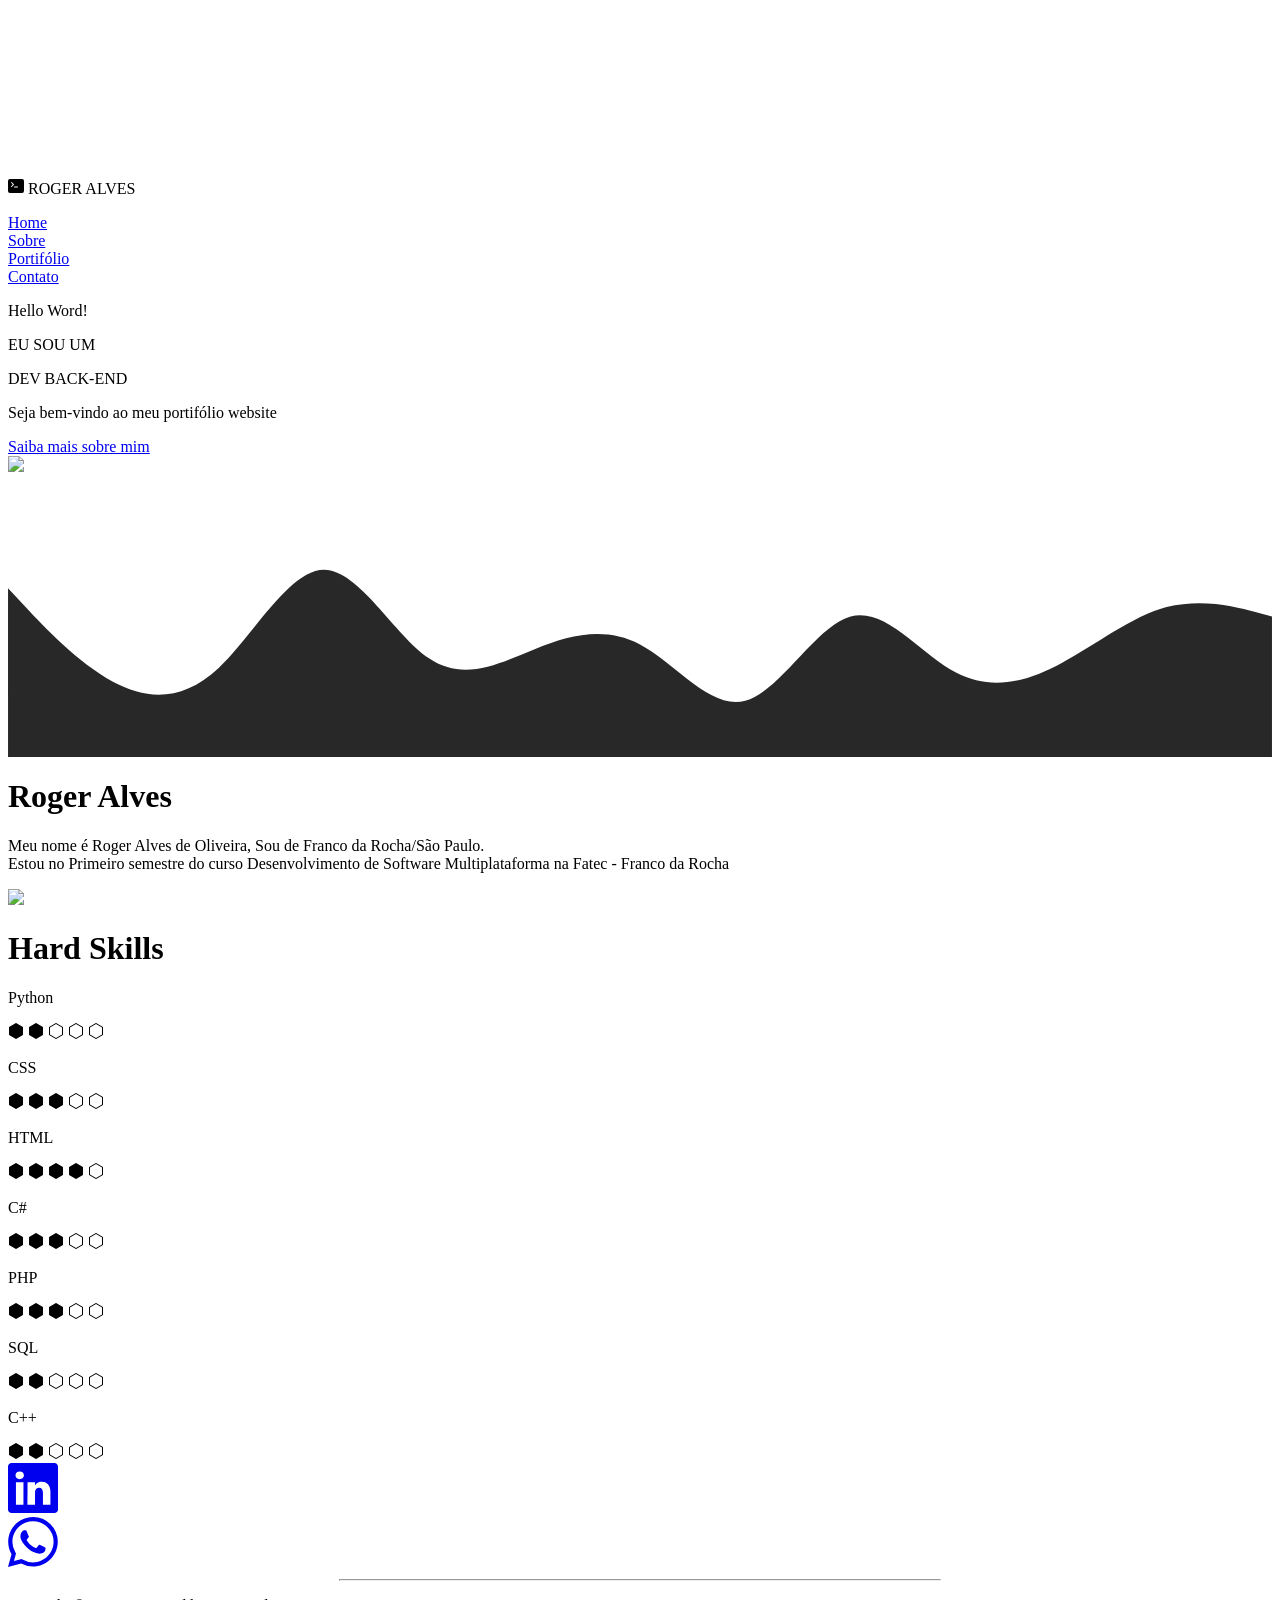
==== index.html @ 9971e690 "Rename Portifólio/landing_page.html to index.html" ====
<!DOCTYPE html>
<html lang="en">
<head>
    <meta charset="UTF-8">
    <meta name="viewport" content="width=device-width, initial-scale=1.0">
    <title>Roger Alves</title>
    <link rel="stylesheet" href="style_landing_page.css">
    <link href="https://fonts.cdnfonts.com/css/serious" rel="stylesheet">
    <style>
        @import url('https://fonts.cdnfonts.com/css/serious');
    </style>

</head>
<body>
    <div class="container-principal">
        <video class="bg-video" autoplay muted loop playsinline>
            <source src="/background/background2.mp4" type="video/mp4">
        </video>
        <div class="cabecalho">
            <div class="logo"> 
                <p>
                    <svg xmlns="http://www.w3.org/2000/svg" width="16" height="16" fill="currentColor" class="bi bi-terminal-fill" viewBox="0 0 16 16">
                        <path d="M0 3a2 2 0 0 1 2-2h12a2 2 0 0 1 2 2v10a2 2 0 0 1-2 2H2a2 2 0 0 1-2-2zm9.5 5.5h-3a.5.5 0 0 0 0 1h3a.5.5 0 0 0 0-1m-6.354-.354a.5.5 0 1 0 .708.708l2-2a.5.5 0 0 0 0-.708l-2-2a.5.5 0 1 0-.708.708L4.793 6.5z"/>
                    </svg>
                    ROGER ALVES
                </p>
            </div>
            <div class="paginas">
                <div class="item-pag">
                    <a href="#sobre">Home</a>
                </div>
                <div class="item-pag">
                    <a href="#sobre">Sobre</a>
                </div>
                <div class="item-pag">
                    <a href="#sobre">Portifólio</a>
                </div>
                <div class="item-pag">
                    <a href="#footer">Contato</a>
                </div>
            </div>
        </div>

        <div class="apresentacao">
            <div class="item-apresentacao">
                <div class="texto-apre-1">
                    <p>Hello Word!</p>
                </div>
                <div class="texto-apre-2">
                    <p>EU SOU UM</p>
                </div>
                <div class="texto-apre-3">
                    <p>DEV BACK-END</p>
                </div>
                <div id="texto-apre-4">
                    <p>Seja bem-vindo ao meu portifólio website</p>
                </div>
                <div class="botao">
                    <a href="#sobre">Saiba mais sobre mim</a>
                </div>  
            </div>
            <div class="roger">
                <img src="/background/pixelart.png">
            </div>
        </div>
    </div>

    <div class="onda" style="line-height:0; margin:0; padding:0;">
        <svg xmlns="http://www.w3.org/2000/svg" viewBox="0 0 1440 320" style="display:block; width:100%; height:auto;">
            <path fill="#292828" fill-opacity="1" d="M0,128L20,149.3C40,171,80,213,120,234.7C160,256,200,256,240,218.7C280,181,320,107,360,106.7C400,107,440,181,480,208C520,235,560,213,600,197.3C640,181,680,171,720,192C760,213,800,267,840,256C880,245,920,171,960,160C1000,149,1040,203,1080,224C1120,245,1160,235,1200,213.3C1240,192,1280,160,1320,149.3C1360,139,1400,149,1420,154.7L1440,160L1440,320L1420,320C1400,320,1360,320,1320,320C1280,320,1240,320,1200,320C1160,320,1120,320,1080,320C1040,320,1000,320,960,320C920,320,880,320,840,320C800,320,760,320,720,320C680,320,640,320,600,320C560,320,520,320,480,320C440,320,400,320,360,320C320,320,280,320,240,320C200,320,160,320,120,320C80,320,40,320,20,320L0,320Z"></path>
        </svg>
    </div>

    </div>
    <div class="container-segundo color-change-2x" id="sobre">

        <div class="quem_somos">
            <div class="item-somos">
                <div class="item-img">
                    <div class="img"></div>
                </div>
                <div class="texto-somos">
                    <h1>Roger Alves</h1>
                    <p>Meu nome é Roger Alves de Oliveira, Sou de Franco da Rocha/São Paulo. <br>
                        Estou no Primeiro semestre do curso Desenvolvimento de Software Multiplataforma na Fatec - Franco da Rocha
                    </p>
                </div>
                <div class="picareta">
                    <img src="/background/netherite-pickaxe-minecraft.gif">
                    <h1 id="hard">Hard Skills</h1>
                </div>
                <div class="hard-skill">
                    <div class="item-skill">
                        <p>Python</p>
                        <div class="hexa">
                            <svg xmlns="http://www.w3.org/2000/svg" width="16" height="16" fill="currentColor" class="bi bi-hexagon-fill" viewBox="0 0 16 16">
                                <path fill-rule="evenodd" d="M8.5.134a1 1 0 0 0-1 0l-6 3.577a1 1 0 0 0-.5.866v6.846a1 1 0 0 0 .5.866l6 3.577a1 1 0 0 0 1 0l6-3.577a1 1 0 0 0 .5-.866V4.577a1 1 0 0 0-.5-.866z"/>
                            </svg>
                            <svg xmlns="http://www.w3.org/2000/svg" width="16" height="16" fill="currentColor" class="bi bi-hexagon-fill" viewBox="0 0 16 16">
                                <path fill-rule="evenodd" d="M8.5.134a1 1 0 0 0-1 0l-6 3.577a1 1 0 0 0-.5.866v6.846a1 1 0 0 0 .5.866l6 3.577a1 1 0 0 0 1 0l6-3.577a1 1 0 0 0 .5-.866V4.577a1 1 0 0 0-.5-.866z"/>
                            </svg>
                            <svg xmlns="http://www.w3.org/2000/svg" width="16" height="16" fill="currentColor" class="bi bi-hexagon" viewBox="0 0 16 16">
                                <path d="M14 4.577v6.846L8 15l-6-3.577V4.577L8 1zM8.5.134a1 1 0 0 0-1 0l-6 3.577a1 1 0 0 0-.5.866v6.846a1 1 0 0 0 .5.866l6 3.577a1 1 0 0 0 1 0l6-3.577a1 1 0 0 0 .5-.866V4.577a1 1 0 0 0-.5-.866z"/>
                            </svg>
                            <svg xmlns="http://www.w3.org/2000/svg" width="16" height="16" fill="currentColor" class="bi bi-hexagon" viewBox="0 0 16 16">
                                <path d="M14 4.577v6.846L8 15l-6-3.577V4.577L8 1zM8.5.134a1 1 0 0 0-1 0l-6 3.577a1 1 0 0 0-.5.866v6.846a1 1 0 0 0 .5.866l6 3.577a1 1 0 0 0 1 0l6-3.577a1 1 0 0 0 .5-.866V4.577a1 1 0 0 0-.5-.866z"/>
                            </svg>
                            <svg xmlns="http://www.w3.org/2000/svg" width="16" height="16" fill="currentColor" class="bi bi-hexagon" viewBox="0 0 16 16">
                                <path d="M14 4.577v6.846L8 15l-6-3.577V4.577L8 1zM8.5.134a1 1 0 0 0-1 0l-6 3.577a1 1 0 0 0-.5.866v6.846a1 1 0 0 0 .5.866l6 3.577a1 1 0 0 0 1 0l6-3.577a1 1 0 0 0 .5-.866V4.577a1 1 0 0 0-.5-.866z"/>
                            </svg>
                        </div>
                    </div>
                    <div class="item-skill">
                        <p>CSS</p>
                        <div class="hexa">
                            <svg xmlns="http://www.w3.org/2000/svg" width="16" height="16" fill="currentColor" class="bi bi-hexagon-fill" viewBox="0 0 16 16">
                                <path fill-rule="evenodd" d="M8.5.134a1 1 0 0 0-1 0l-6 3.577a1 1 0 0 0-.5.866v6.846a1 1 0 0 0 .5.866l6 3.577a1 1 0 0 0 1 0l6-3.577a1 1 0 0 0 .5-.866V4.577a1 1 0 0 0-.5-.866z"/>
                            </svg>
                            <svg xmlns="http://www.w3.org/2000/svg" width="16" height="16" fill="currentColor" class="bi bi-hexagon-fill" viewBox="0 0 16 16">
                                <path fill-rule="evenodd" d="M8.5.134a1 1 0 0 0-1 0l-6 3.577a1 1 0 0 0-.5.866v6.846a1 1 0 0 0 .5.866l6 3.577a1 1 0 0 0 1 0l6-3.577a1 1 0 0 0 .5-.866V4.577a1 1 0 0 0-.5-.866z"/>
                            </svg>
                            <svg xmlns="http://www.w3.org/2000/svg" width="16" height="16" fill="currentColor" class="bi bi-hexagon-fill" viewBox="0 0 16 16">
                                <path fill-rule="evenodd" d="M8.5.134a1 1 0 0 0-1 0l-6 3.577a1 1 0 0 0-.5.866v6.846a1 1 0 0 0 .5.866l6 3.577a1 1 0 0 0 1 0l6-3.577a1 1 0 0 0 .5-.866V4.577a1 1 0 0 0-.5-.866z"/>
                            </svg>
                            <svg xmlns="http://www.w3.org/2000/svg" width="16" height="16" fill="currentColor" class="bi bi-hexagon" viewBox="0 0 16 16">
                                <path d="M14 4.577v6.846L8 15l-6-3.577V4.577L8 1zM8.5.134a1 1 0 0 0-1 0l-6 3.577a1 1 0 0 0-.5.866v6.846a1 1 0 0 0 .5.866l6 3.577a1 1 0 0 0 1 0l6-3.577a1 1 0 0 0 .5-.866V4.577a1 1 0 0 0-.5-.866z"/>
                            </svg>
                            <svg xmlns="http://www.w3.org/2000/svg" width="16" height="16" fill="currentColor" class="bi bi-hexagon" viewBox="0 0 16 16">
                                <path d="M14 4.577v6.846L8 15l-6-3.577V4.577L8 1zM8.5.134a1 1 0 0 0-1 0l-6 3.577a1 1 0 0 0-.5.866v6.846a1 1 0 0 0 .5.866l6 3.577a1 1 0 0 0 1 0l6-3.577a1 1 0 0 0 .5-.866V4.577a1 1 0 0 0-.5-.866z"/>
                            </svg>
                        </div>
                    </div>
                    <div class="item-skill">
                        <p>HTML</p>
                        <div class="hexa">
                            <svg xmlns="http://www.w3.org/2000/svg" width="16" height="16" fill="currentColor" class="bi bi-hexagon-fill" viewBox="0 0 16 16">
                                <path fill-rule="evenodd" d="M8.5.134a1 1 0 0 0-1 0l-6 3.577a1 1 0 0 0-.5.866v6.846a1 1 0 0 0 .5.866l6 3.577a1 1 0 0 0 1 0l6-3.577a1 1 0 0 0 .5-.866V4.577a1 1 0 0 0-.5-.866z"/>
                            </svg>
                            <svg xmlns="http://www.w3.org/2000/svg" width="16" height="16" fill="currentColor" class="bi bi-hexagon-fill" viewBox="0 0 16 16">
                                <path fill-rule="evenodd" d="M8.5.134a1 1 0 0 0-1 0l-6 3.577a1 1 0 0 0-.5.866v6.846a1 1 0 0 0 .5.866l6 3.577a1 1 0 0 0 1 0l6-3.577a1 1 0 0 0 .5-.866V4.577a1 1 0 0 0-.5-.866z"/>
                            </svg>
                            <svg xmlns="http://www.w3.org/2000/svg" width="16" height="16" fill="currentColor" class="bi bi-hexagon-fill" viewBox="0 0 16 16">
                                <path fill-rule="evenodd" d="M8.5.134a1 1 0 0 0-1 0l-6 3.577a1 1 0 0 0-.5.866v6.846a1 1 0 0 0 .5.866l6 3.577a1 1 0 0 0 1 0l6-3.577a1 1 0 0 0 .5-.866V4.577a1 1 0 0 0-.5-.866z"/>
                            </svg>
                            <svg xmlns="http://www.w3.org/2000/svg" width="16" height="16" fill="currentColor" class="bi bi-hexagon-fill" viewBox="0 0 16 16">
                                <path fill-rule="evenodd" d="M8.5.134a1 1 0 0 0-1 0l-6 3.577a1 1 0 0 0-.5.866v6.846a1 1 0 0 0 .5.866l6 3.577a1 1 0 0 0 1 0l6-3.577a1 1 0 0 0 .5-.866V4.577a1 1 0 0 0-.5-.866z"/>
                            </svg>
                            <svg xmlns="http://www.w3.org/2000/svg" width="16" height="16" fill="currentColor" class="bi bi-hexagon" viewBox="0 0 16 16">
                                <path d="M14 4.577v6.846L8 15l-6-3.577V4.577L8 1zM8.5.134a1 1 0 0 0-1 0l-6 3.577a1 1 0 0 0-.5.866v6.846a1 1 0 0 0 .5.866l6 3.577a1 1 0 0 0 1 0l6-3.577a1 1 0 0 0 .5-.866V4.577a1 1 0 0 0-.5-.866z"/>
                            </svg>
                        </div>
                    </div>
                    <div class="item-skill">
                        <p>C#</p>
                        <div class="hexa">
                            <svg xmlns="http://www.w3.org/2000/svg" width="16" height="16" fill="currentColor" class="bi bi-hexagon-fill" viewBox="0 0 16 16">
                                <path fill-rule="evenodd" d="M8.5.134a1 1 0 0 0-1 0l-6 3.577a1 1 0 0 0-.5.866v6.846a1 1 0 0 0 .5.866l6 3.577a1 1 0 0 0 1 0l6-3.577a1 1 0 0 0 .5-.866V4.577a1 1 0 0 0-.5-.866z"/>
                            </svg>
                            <svg xmlns="http://www.w3.org/2000/svg" width="16" height="16" fill="currentColor" class="bi bi-hexagon-fill" viewBox="0 0 16 16">
                                <path fill-rule="evenodd" d="M8.5.134a1 1 0 0 0-1 0l-6 3.577a1 1 0 0 0-.5.866v6.846a1 1 0 0 0 .5.866l6 3.577a1 1 0 0 0 1 0l6-3.577a1 1 0 0 0 .5-.866V4.577a1 1 0 0 0-.5-.866z"/>
                            </svg>
                            <svg xmlns="http://www.w3.org/2000/svg" width="16" height="16" fill="currentColor" class="bi bi-hexagon-fill" viewBox="0 0 16 16">
                                <path fill-rule="evenodd" d="M8.5.134a1 1 0 0 0-1 0l-6 3.577a1 1 0 0 0-.5.866v6.846a1 1 0 0 0 .5.866l6 3.577a1 1 0 0 0 1 0l6-3.577a1 1 0 0 0 .5-.866V4.577a1 1 0 0 0-.5-.866z"/>
                            </svg>
                            <svg xmlns="http://www.w3.org/2000/svg" width="16" height="16" fill="currentColor" class="bi bi-hexagon" viewBox="0 0 16 16">
                                <path d="M14 4.577v6.846L8 15l-6-3.577V4.577L8 1zM8.5.134a1 1 0 0 0-1 0l-6 3.577a1 1 0 0 0-.5.866v6.846a1 1 0 0 0 .5.866l6 3.577a1 1 0 0 0 1 0l6-3.577a1 1 0 0 0 .5-.866V4.577a1 1 0 0 0-.5-.866z"/>
                            </svg>
                            <svg xmlns="http://www.w3.org/2000/svg" width="16" height="16" fill="currentColor" class="bi bi-hexagon" viewBox="0 0 16 16">
                                <path d="M14 4.577v6.846L8 15l-6-3.577V4.577L8 1zM8.5.134a1 1 0 0 0-1 0l-6 3.577a1 1 0 0 0-.5.866v6.846a1 1 0 0 0 .5.866l6 3.577a1 1 0 0 0 1 0l6-3.577a1 1 0 0 0 .5-.866V4.577a1 1 0 0 0-.5-.866z"/>
                            </svg>
                        </div>
                    </div>
                </div>
                <div class="hard-skill-2">
                    <div class="item-skill">
                        <p>PHP</p>
                        <div class="hexa">
                            <svg xmlns="http://www.w3.org/2000/svg" width="16" height="16" fill="currentColor" class="bi bi-hexagon-fill" viewBox="0 0 16 16">
                                <path fill-rule="evenodd" d="M8.5.134a1 1 0 0 0-1 0l-6 3.577a1 1 0 0 0-.5.866v6.846a1 1 0 0 0 .5.866l6 3.577a1 1 0 0 0 1 0l6-3.577a1 1 0 0 0 .5-.866V4.577a1 1 0 0 0-.5-.866z"/>
                            </svg>
                            <svg xmlns="http://www.w3.org/2000/svg" width="16" height="16" fill="currentColor" class="bi bi-hexagon-fill" viewBox="0 0 16 16">
                                <path fill-rule="evenodd" d="M8.5.134a1 1 0 0 0-1 0l-6 3.577a1 1 0 0 0-.5.866v6.846a1 1 0 0 0 .5.866l6 3.577a1 1 0 0 0 1 0l6-3.577a1 1 0 0 0 .5-.866V4.577a1 1 0 0 0-.5-.866z"/>
                            </svg>
                            <svg xmlns="http://www.w3.org/2000/svg" width="16" height="16" fill="currentColor" class="bi bi-hexagon-fill" viewBox="0 0 16 16">
                                <path fill-rule="evenodd" d="M8.5.134a1 1 0 0 0-1 0l-6 3.577a1 1 0 0 0-.5.866v6.846a1 1 0 0 0 .5.866l6 3.577a1 1 0 0 0 1 0l6-3.577a1 1 0 0 0 .5-.866V4.577a1 1 0 0 0-.5-.866z"/>
                            </svg>
                            <svg xmlns="http://www.w3.org/2000/svg" width="16" height="16" fill="currentColor" class="bi bi-hexagon" viewBox="0 0 16 16">
                                <path d="M14 4.577v6.846L8 15l-6-3.577V4.577L8 1zM8.5.134a1 1 0 0 0-1 0l-6 3.577a1 1 0 0 0-.5.866v6.846a1 1 0 0 0 .5.866l6 3.577a1 1 0 0 0 1 0l6-3.577a1 1 0 0 0 .5-.866V4.577a1 1 0 0 0-.5-.866z"/>
                            </svg>
                            <svg xmlns="http://www.w3.org/2000/svg" width="16" height="16" fill="currentColor" class="bi bi-hexagon" viewBox="0 0 16 16">
                                <path d="M14 4.577v6.846L8 15l-6-3.577V4.577L8 1zM8.5.134a1 1 0 0 0-1 0l-6 3.577a1 1 0 0 0-.5.866v6.846a1 1 0 0 0 .5.866l6 3.577a1 1 0 0 0 1 0l6-3.577a1 1 0 0 0 .5-.866V4.577a1 1 0 0 0-.5-.866z"/>
                            </svg>
                        </div>
                    </div>
                    <div class="item-skill">
                        <p>SQL</p>
                        <div class="hexa">
                            <svg xmlns="http://www.w3.org/2000/svg" width="16" height="16" fill="currentColor" class="bi bi-hexagon-fill" viewBox="0 0 16 16">
                                <path fill-rule="evenodd" d="M8.5.134a1 1 0 0 0-1 0l-6 3.577a1 1 0 0 0-.5.866v6.846a1 1 0 0 0 .5.866l6 3.577a1 1 0 0 0 1 0l6-3.577a1 1 0 0 0 .5-.866V4.577a1 1 0 0 0-.5-.866z"/>
                            </svg>
                            <svg xmlns="http://www.w3.org/2000/svg" width="16" height="16" fill="currentColor" class="bi bi-hexagon-fill" viewBox="0 0 16 16">
                                <path fill-rule="evenodd" d="M8.5.134a1 1 0 0 0-1 0l-6 3.577a1 1 0 0 0-.5.866v6.846a1 1 0 0 0 .5.866l6 3.577a1 1 0 0 0 1 0l6-3.577a1 1 0 0 0 .5-.866V4.577a1 1 0 0 0-.5-.866z"/>
                            </svg>
                            <svg xmlns="http://www.w3.org/2000/svg" width="16" height="16" fill="currentColor" class="bi bi-hexagon" viewBox="0 0 16 16">
                                <path d="M14 4.577v6.846L8 15l-6-3.577V4.577L8 1zM8.5.134a1 1 0 0 0-1 0l-6 3.577a1 1 0 0 0-.5.866v6.846a1 1 0 0 0 .5.866l6 3.577a1 1 0 0 0 1 0l6-3.577a1 1 0 0 0 .5-.866V4.577a1 1 0 0 0-.5-.866z"/>
                            </svg>
                            <svg xmlns="http://www.w3.org/2000/svg" width="16" height="16" fill="currentColor" class="bi bi-hexagon" viewBox="0 0 16 16">
                                <path d="M14 4.577v6.846L8 15l-6-3.577V4.577L8 1zM8.5.134a1 1 0 0 0-1 0l-6 3.577a1 1 0 0 0-.5.866v6.846a1 1 0 0 0 .5.866l6 3.577a1 1 0 0 0 1 0l6-3.577a1 1 0 0 0 .5-.866V4.577a1 1 0 0 0-.5-.866z"/>
                            </svg>
                            <svg xmlns="http://www.w3.org/2000/svg" width="16" height="16" fill="currentColor" class="bi bi-hexagon" viewBox="0 0 16 16">
                                <path d="M14 4.577v6.846L8 15l-6-3.577V4.577L8 1zM8.5.134a1 1 0 0 0-1 0l-6 3.577a1 1 0 0 0-.5.866v6.846a1 1 0 0 0 .5.866l6 3.577a1 1 0 0 0 1 0l6-3.577a1 1 0 0 0 .5-.866V4.577a1 1 0 0 0-.5-.866z"/>
                            </svg>
                        </div>
                    </div>
                    
                     <div class="item-skill">
                        <p>C++</p>
                        <div class="hexa">
                            <svg xmlns="http://www.w3.org/2000/svg" width="16" height="16" fill="currentColor" class="bi bi-hexagon-fill" viewBox="0 0 16 16">
                                <path fill-rule="evenodd" d="M8.5.134a1 1 0 0 0-1 0l-6 3.577a1 1 0 0 0-.5.866v6.846a1 1 0 0 0 .5.866l6 3.577a1 1 0 0 0 1 0l6-3.577a1 1 0 0 0 .5-.866V4.577a1 1 0 0 0-.5-.866z"/>
                            </svg>
                            <svg xmlns="http://www.w3.org/2000/svg" width="16" height="16" fill="currentColor" class="bi bi-hexagon-fill" viewBox="0 0 16 16">
                                <path fill-rule="evenodd" d="M8.5.134a1 1 0 0 0-1 0l-6 3.577a1 1 0 0 0-.5.866v6.846a1 1 0 0 0 .5.866l6 3.577a1 1 0 0 0 1 0l6-3.577a1 1 0 0 0 .5-.866V4.577a1 1 0 0 0-.5-.866z"/>
                            </svg>
                            <svg xmlns="http://www.w3.org/2000/svg" width="16" height="16" fill="currentColor" class="bi bi-hexagon" viewBox="0 0 16 16">
                                <path d="M14 4.577v6.846L8 15l-6-3.577V4.577L8 1zM8.5.134a1 1 0 0 0-1 0l-6 3.577a1 1 0 0 0-.5.866v6.846a1 1 0 0 0 .5.866l6 3.577a1 1 0 0 0 1 0l6-3.577a1 1 0 0 0 .5-.866V4.577a1 1 0 0 0-.5-.866z"/>
                            </svg>
                            <svg xmlns="http://www.w3.org/2000/svg" width="16" height="16" fill="currentColor" class="bi bi-hexagon" viewBox="0 0 16 16">
                                <path d="M14 4.577v6.846L8 15l-6-3.577V4.577L8 1zM8.5.134a1 1 0 0 0-1 0l-6 3.577a1 1 0 0 0-.5.866v6.846a1 1 0 0 0 .5.866l6 3.577a1 1 0 0 0 1 0l6-3.577a1 1 0 0 0 .5-.866V4.577a1 1 0 0 0-.5-.866z"/>
                            </svg>
                            <svg xmlns="http://www.w3.org/2000/svg" width="16" height="16" fill="currentColor" class="bi bi-hexagon" viewBox="0 0 16 16">
                                <path d="M14 4.577v6.846L8 15l-6-3.577V4.577L8 1zM8.5.134a1 1 0 0 0-1 0l-6 3.577a1 1 0 0 0-.5.866v6.846a1 1 0 0 0 .5.866l6 3.577a1 1 0 0 0 1 0l6-3.577a1 1 0 0 0 .5-.866V4.577a1 1 0 0 0-.5-.866z"/>
                            </svg>
                        </div>
                    </div>

                </div>
            </div>
        </div>
    </div>
    <footer id="footer">
        <div class="footer-item-1">
            <a href="#">
                <div>
                    <svg xmlns="http://www.w3.org/2000/svg" width="50" height="50" fill="currentColor" class="bi bi-linkedin" viewBox="0 0 16 16">
                        <path d="M0 1.146C0 .513.526 0 1.175 0h13.65C15.474 0 16 .513 16 1.146v13.708c0 .633-.526 1.146-1.175 1.146H1.175C.526 16 0 15.487 0 14.854zm4.943 12.248V6.169H2.542v7.225zm-1.2-8.212c.837 0 1.358-.554 1.358-1.248-.015-.709-.52-1.248-1.342-1.248S2.4 3.226 2.4 3.934c0 .694.521 1.248 1.327 1.248zm4.908 8.212V9.359c0-.216.016-.432.08-.586.173-.431.568-.878 1.232-.878.869 0 1.216.662 1.216 1.634v3.865h2.401V9.25c0-2.22-1.184-3.252-2.764-3.252-1.274 0-1.845.7-2.165 1.193v.025h-.016l.016-.025V6.169h-2.4c.03.678 0 7.225 0 7.225z"/>
                    </svg>
                </div>
            </a>
            <a href="#">
                <div>
                    <svg xmlns="http://www.w3.org/2000/svg" width="50" height="50" fill="currentColor" class="bi bi-whatsapp" viewBox="0 0 16 16">
                        <path d="M13.601 2.326A7.85 7.85 0 0 0 7.994 0C3.627 0 .068 3.558.064 7.926c0 1.399.366 2.76 1.057 3.965L0 16l4.204-1.102a7.9 7.9 0 0 0 3.79.965h.004c4.368 0 7.926-3.558 7.93-7.93A7.9 7.9 0 0 0 13.6 2.326zM7.994 14.521a6.6 6.6 0 0 1-3.356-.92l-.24-.144-2.494.654.666-2.433-.156-.251a6.56 6.56 0 0 1-1.007-3.505c0-3.626 2.957-6.584 6.591-6.584a6.56 6.56 0 0 1 4.66 1.931 6.56 6.56 0 0 1 1.928 4.66c-.004 3.639-2.961 6.592-6.592 6.592m3.615-4.934c-.197-.099-1.17-.578-1.353-.646-.182-.065-.315-.099-.445.099-.133.197-.513.646-.627.775-.114.133-.232.148-.43.05-.197-.1-.836-.308-1.592-.985-.59-.525-.985-1.175-1.103-1.372-.114-.198-.011-.304.088-.403.087-.088.197-.232.296-.346.1-.114.133-.198.198-.33.065-.134.034-.248-.015-.347-.05-.099-.445-1.076-.612-1.47-.16-.389-.323-.335-.445-.34-.114-.007-.247-.007-.38-.007a.73.73 0 0 0-.529.247c-.182.198-.691.677-.691 1.654s.71 1.916.81 2.049c.098.133 1.394 2.132 3.383 2.992.47.205.84.326 1.129.418.475.152.904.129 1.246.08.38-.058 1.171-.48 1.338-.943.164-.464.164-.86.114-.943-.049-.084-.182-.133-.38-.232"/>
                    </svg>
                </div>
            </a>
        </div>
        <hr width="600px">
        <div class="footer-item-2">
            <p>copyright ©2026; Designed by Roger Alves</p>
        </div>
    </footer>

</body>
</html>
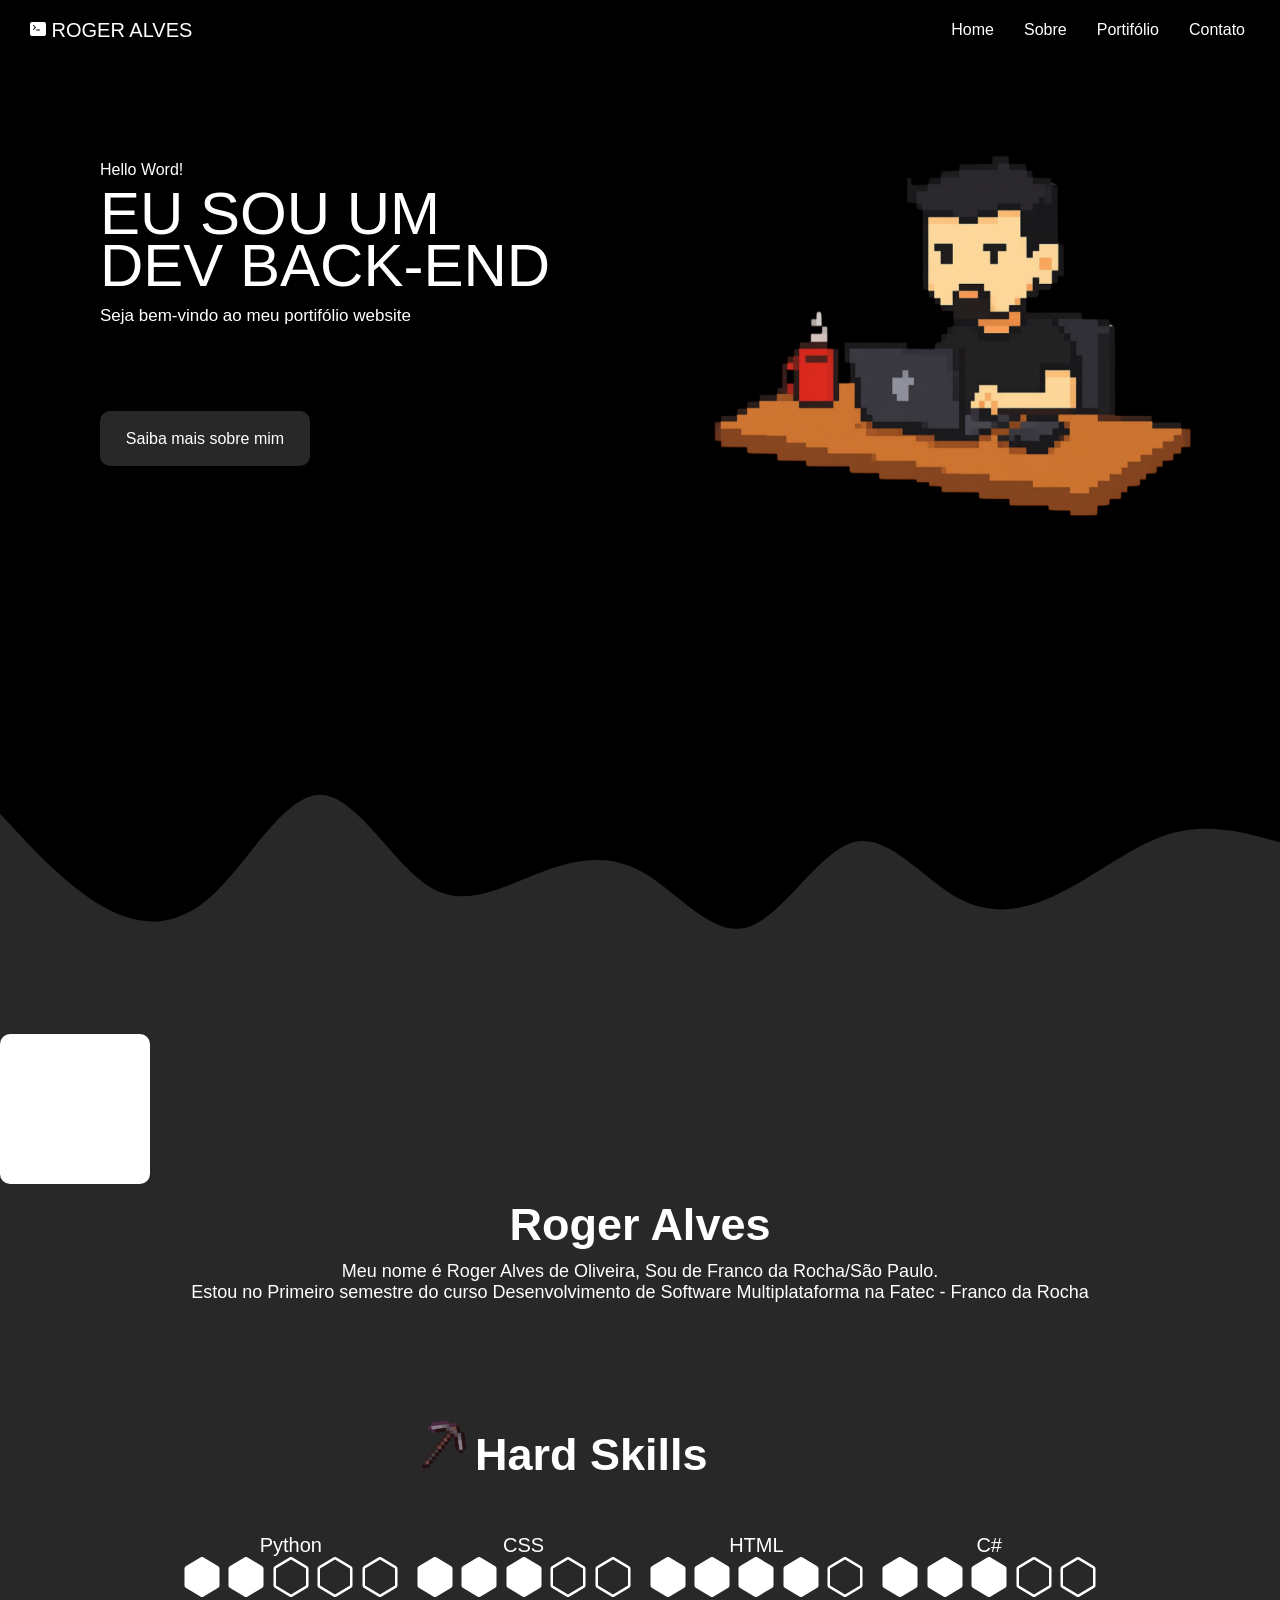
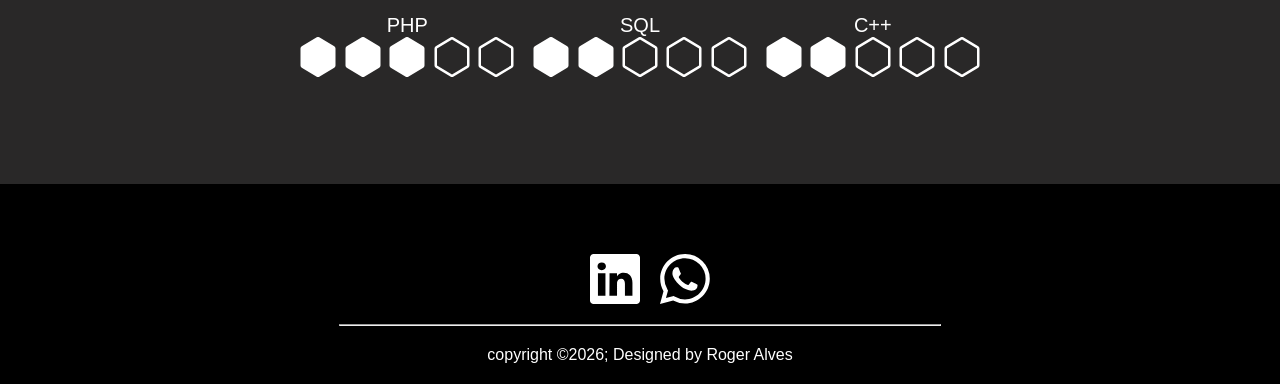
==== commit 499c8d22: "Add files via upload" ====
--- a/index.html
+++ b/index.html
@@ -14,7 +14,7 @@
 <body>
     <div class="container-principal">
         <video class="bg-video" autoplay muted loop playsinline>
-            <source src="/background/background2.mp4" type="video/mp4">
+            <source src="background2.mp4" type="video/mp4">
         </video>
         <div class="cabecalho">
             <div class="logo"> 
@@ -60,7 +60,7 @@
                 </div>  
             </div>
             <div class="roger">
-                <img src="/background/pixelart.png">
+                <img src="pixelart.png">
             </div>
         </div>
     </div>
@@ -86,7 +86,7 @@
                     </p>
                 </div>
                 <div class="picareta">
-                    <img src="/background/netherite-pickaxe-minecraft.gif">
+                    <img src="netherite-pickaxe-minecraft.gif">
                     <h1 id="hard">Hard Skills</h1>
                 </div>
                 <div class="hard-skill">
@@ -262,4 +262,4 @@
     </footer>
 
 </body>
-</html>
+</html>
--- a/style_landing_page.css
+++ b/style_landing_page.css
@@ -0,0 +1,609 @@
+*{
+    margin: 0px;
+    padding: 0px;
+}
+
+html {
+  scroll-behavior: smooth;
+}
+
+body{
+    font-family: Verdana, Geneva, Tahoma, sans-serif;
+    background-color: black;
+
+}
+/* Primeiro Container */
+.container-principal{
+    display: flex;
+    flex-direction: column;
+    width: 100%;
+    height: 700px;
+    background-image: url(/images/background_landing_page.gif);
+    background-repeat: no-repeat;
+    background-size: cover;
+    background-position: center;
+    background-attachment: fixed;
+    color: white;
+}
+
+.bg-video {
+  position: fixed;
+  top: 0;
+  left: 0;
+  width: 100%;
+  height: 100%;
+  object-fit: cover; /* faz o vídeo preencher a tela */
+  z-index: -1;
+  filter: blur(5px);
+}
+
+
+/* ////////////////////////////////////////////////////////////////////////////////////*/
+
+/* Header Horizontal */
+.cabecalho{
+    display: flex;
+    flex-direction: row;
+    padding: 10px 0px;
+    justify-content: space-between;
+    width: 100%;
+    height: 40px;
+    align-items: center;
+}
+
+.paginas{
+    display: flex;
+    flex-direction: row;
+    gap: 10px;
+    margin-right: 25px;
+}
+
+.item-pag{
+    display: block;
+    padding: 10px 10px;
+    align-items: center;
+    justify-content: center;
+}
+
+.item-pag a{
+    color: white; 
+    text-decoration: none;
+}
+
+.item-pag:hover{
+    border-bottom: 1px solid white;
+}
+
+
+.logo{
+    display: block;
+    padding: 10px 10px;
+    align-items: center;
+    justify-content: center;
+    margin-left: 20px;
+}
+
+.logo p{
+    font-family: 'serious1', sans-serif;
+    font-size: 20px;
+}
+
+.logo:hover{
+    border-bottom: 1px solid white;
+}
+
+/* ///////////////////////// */
+
+/* Main  */
+.apresentacao{
+    display: flex;
+    flex-direction: row;
+    width: 100%;
+    margin-top: 23px;
+    height: 500px;
+    justify-content: space-between;
+
+}
+
+.apresentacao a {
+    text-decoration: none;
+    color: white;
+}
+
+.item-apresentacao{
+    display: flex;
+    flex-direction: column;
+    width: 720px;
+    margin: 10px 10px;
+    margin-top: 78px;
+    margin-left: 100px;
+    height: 320px;
+}
+
+.texto-apre-1 p{
+    font-family: 'serious1', sans-serif;
+}
+
+.texto-apre-2, .texto-apre-3{
+    width: 525px;
+    height: 50px;
+}
+
+.texto-apre-2, .texto-apre-3 p{
+    margin-left: 0px;
+    font-family: 'serious1', sans-serif;
+    font-size: 60px;
+}
+
+.texto-apre-3{
+    margin-top: 2px;
+    margin-bottom: 13px;
+}
+
+#texto-apre-4 p{
+    width: 500px;
+    font-size: 17px;
+    margin-top: 12px;
+    
+}
+
+
+.botao{
+    display: flex;
+    align-items: center;
+    justify-content: center;
+    width: 210px;
+    height: 55px;
+    background-color: #292828;
+    border-radius: 10px;
+    font-size: 16px;
+    margin-top: 85px;
+}
+
+.botao:hover{
+    background-color: rgb(101, 101, 101);
+
+}
+
+
+.categorias{
+  margin-top: 225px; 
+  padding: 20px;
+  display: grid;
+    
+}
+
+.roger img{
+    margin-top: 50px;
+    width: 600px;
+    height: 400px;
+    margin-right: 20px;
+    
+}
+
+
+/* /////////////////////////////////////// */
+
+
+/* Segundo container */
+
+.container-segundo{
+    background-color: #292828;
+    width: 100%;
+    height: 800px;
+    display: grid;
+    color: white;  
+    font-family: Verdana, Geneva, Tahoma, sans-serif;
+    display: flex;
+    flex-direction: column;
+}
+
+.picareta{
+    margin-top: 120px;
+    display: flex;
+    flex-direction: row;
+    height: 70px;
+    width: 100%;
+    gap: 7px;
+}
+
+.picareta img{
+    width: 50px;
+    height: 50px;
+    margin-left: 418px;
+}
+
+#hard{
+    margin-top: 10px;
+    font-size: 45px;
+    font-family: 'serious1', sans-serif;
+    margin-right: 10px;
+}
+
+
+.quem_somos{
+    height: 300px;
+    width: 100%;
+    display: flex;
+    flex-direction: column;
+    
+}
+
+.img{
+    background-color: white;
+    border-radius: 10px;
+    height: 150px;
+    width: 150px;
+}
+
+.item-img{
+    margin-top: 50px;
+    width: 100%;
+    height: 150px;
+    justify-items: center;
+    margin-bottom: 15px;
+}
+
+.texto-somos{
+    display: flex;
+    flex-direction: column;
+    width: 100%;
+    height: 100px;
+    align-items: center;
+    gap: 10px;
+    text-align: center;
+
+
+}
+
+.texto-somos h1{
+    font-size: 45px;
+    font-family: 'serious1', sans-serif;
+}
+
+.texto-somos p{
+    font-size: 18px;
+}
+
+.hard-skill{
+    width: 100%;
+    height: 70px;
+    display: flex;
+    flex-direction: row;
+    gap: 15px;
+    justify-content: center;
+    margin-top: 45px;
+}
+
+.item-skill{
+    text-align: center;
+}
+
+.item-skill svg{
+    height: 40px;
+    width: 40px;
+}
+
+.item-skill p{
+    font-size: 20px;
+}
+
+.hard-skill-2{
+    width: 100%;
+    height: 80px;
+    display: flex;
+    flex-direction: row;
+    gap: 15px;
+    justify-content: center;
+    margin-top: 10px;
+}
+
+
+
+
+/* ////////////////////////////////////// */
+
+
+/* Footer */
+
+footer{
+    width: 100%;
+    height: 200px;
+    background-color: black;
+    display: flex;
+    flex-direction: column;
+    justify-content: center;
+    gap: 20px;
+    align-items: center;
+    color: white;
+}
+
+.footer-item-1{
+    margin-top: 100px;
+    width: 100px;
+    height: 50px;
+    display: flex;
+    flex-direction: row;
+    gap: 20px;
+
+}
+
+.footer-item-1 a{
+    text-decoration: none;
+    color: white;
+}
+
+.footer-item-2{
+    display: flex;
+    align-items: end;
+    justify-content: center;
+    height: 10;
+    width: 100%;
+    margin-bottom: 50px;
+}
+
+
+/* ================= RESPONSIVIDADE ================= */
+ 
+/* Evita overflow horizontal global */
+html, body {
+    overflow-x: hidden;
+}
+ 
+/* TABLET */
+@media (max-width: 1024px){
+ 
+    .container-principal {
+        height: auto;
+        min-height: 100vh;
+    }
+ 
+    .apresentacao {
+        height: auto;
+    }
+ 
+    .item-apresentacao{
+        margin-left: 40px;
+        width: auto;
+        max-width: 500px;
+        height: auto;
+    }
+ 
+    .texto-apre-2,
+    .texto-apre-3 {
+        width: 100%;
+        height: auto;
+    }
+ 
+    .texto-apre-2 p,
+    .texto-apre-3 p{
+        font-size: 45px;
+    }
+ 
+    #texto-apre-4 p {
+        width: 100%;
+    }
+ 
+    .roger img{
+        width: 350px;
+        height: auto;
+        margin-right: 10px;
+    }
+ 
+    .onda {
+        line-height: 0;
+        margin: 0;
+        padding: 0;
+    }
+ 
+    .onda svg {
+        display: block;
+        width: 100%;
+        height: auto;
+        vertical-align: bottom;
+    }
+ 
+    .container-segundo {
+        height: auto;
+        padding-bottom: 40px;
+        margin-top: 0;
+    }
+ 
+    .picareta img {
+        margin-left: 200px;
+    }
+}
+ 
+/* CELULAR */
+@media (max-width: 768px){
+ 
+    .bg-video {
+        width: 100vw;
+        height: 100vh;
+        left: 0;
+        top: 0;
+    }
+ 
+    /* HEADER */
+    .cabecalho{
+        flex-direction: column;
+        height: auto;
+        align-items: center;
+        padding: 10px 0;
+    }
+ 
+    .paginas{
+        margin: 0;
+        flex-wrap: wrap;
+        justify-content: center;
+    }
+ 
+    /* HERO */
+    .container-principal {
+        height: auto;
+        min-height: 100vh;
+    }
+ 
+    .apresentacao{
+        flex-direction: column;
+        align-items: center;
+        height: auto;
+        margin-top: 10px;
+    }
+ 
+    .item-apresentacao{
+        width: 90%;
+        margin-left: 0;
+        margin-top: 30px;
+        height: auto;
+        align-items: center;
+        text-align: center;
+    }
+ 
+    .texto-apre-2,
+    .texto-apre-3{
+        width: 100%;
+        height: auto;
+    }
+ 
+    .texto-apre-2 p,
+    .texto-apre-3 p{
+        font-size: 32px;
+    }
+ 
+    #texto-apre-4 p{
+        width: 100%;
+        font-size: 14px;
+    }
+ 
+    .botao{
+        margin-top: 30px;
+        width: 80%;
+    }
+ 
+    .roger {
+        display: flex;
+        justify-content: center;
+        width: 100%;
+    }
+ 
+    .roger img{
+        width: 80%;
+        height: auto;
+        margin: 20px 0;
+        margin-right: 0;
+    }
+ 
+    /* Onda colada no container-segundo */
+    .onda {
+        line-height: 0;
+        margin: 0;
+        padding: 0;
+    }
+ 
+    .onda svg {
+        display: block;
+        width: 100%;
+        height: auto;
+        vertical-align: bottom;
+    }
+ 
+    /* SOBRE */
+    .container-segundo {
+        height: auto;
+        padding-bottom: 50px;
+        margin-top: 0;
+    }
+ 
+    .quem_somos {
+        height: auto;
+    }
+ 
+    .texto-somos {
+        height: auto;
+        padding: 0 20px;
+    }
+ 
+    .texto-somos h1 {
+        font-size: 36px;
+    }
+ 
+    .texto-somos p{
+        font-size: 15px;
+    }
+ 
+    .picareta{
+        justify-content: center;
+        margin-top: 40px;
+        height: auto;
+    }
+ 
+    .picareta img{
+        margin-left: 0;
+    }
+ 
+    #hard{
+        font-size: 30px;
+        text-align: center;
+    }
+ 
+    .hard-skill,
+    .hard-skill-2{
+        flex-wrap: wrap;
+        height: auto;
+        gap: 20px;
+        margin-top: 20px;
+    }
+ 
+    /* FOOTER */
+    footer {
+        height: auto;
+        padding: 30px 0;
+    }
+ 
+    .footer-item-1 {
+        margin-top: 20px;
+        width: auto;
+        height: auto;
+    }
+ 
+    .footer-item-2 {
+        margin-bottom: 20px;
+        text-align: center;
+        padding: 0 10px;
+    }
+}
+ 
+/* CELULAR PEQUENO */
+@media (max-width: 480px){
+ 
+    .texto-apre-2 p,
+    .texto-apre-3 p{
+        font-size: 24px;
+    }
+ 
+    .roger img{
+        width: 100%;
+    }
+ 
+    .botao{
+        width: 100%;
+        font-size: 14px;
+    }
+ 
+    .texto-somos h1 {
+        font-size: 28px;
+    }
+ 
+    .texto-somos p {
+        font-size: 13px;
+    }
+ 
+    #hard {
+        font-size: 24px;
+    }
+ 
+    .item-skill p {
+        font-size: 16px;
+    }
+}
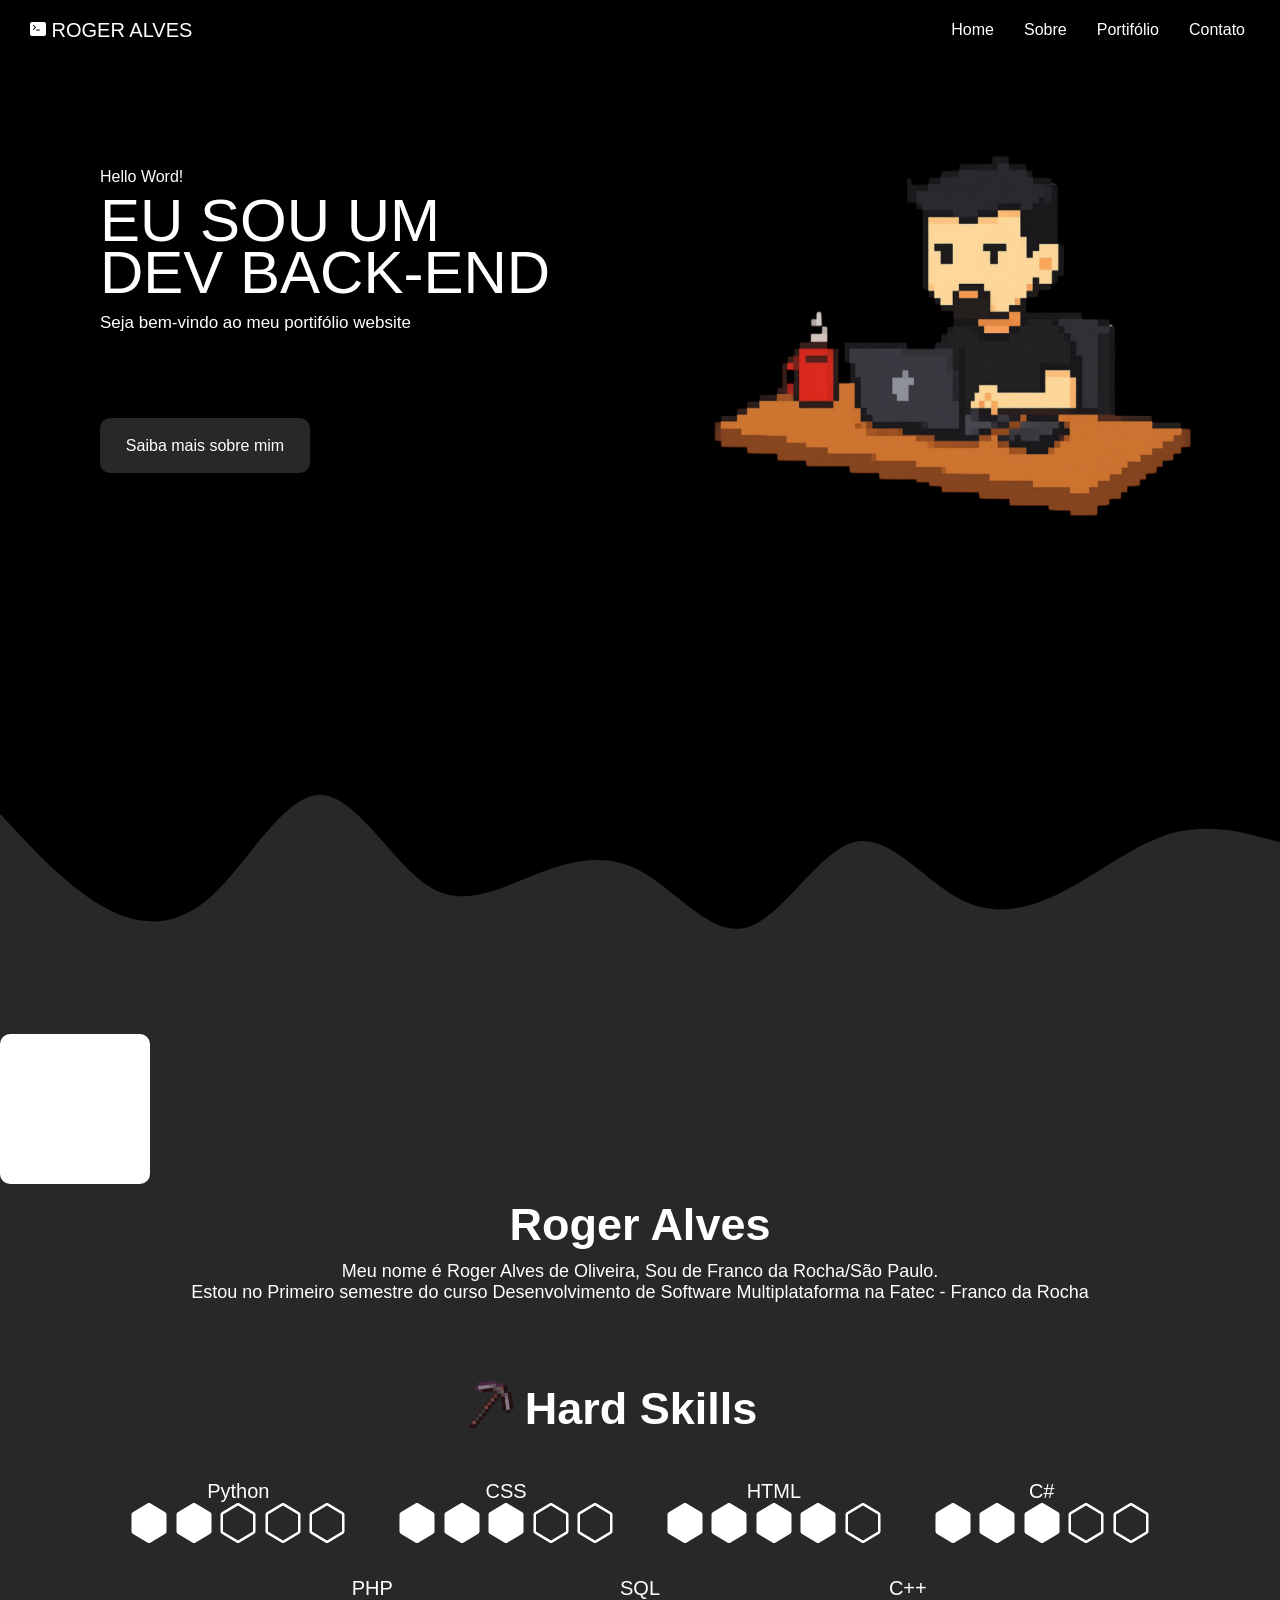
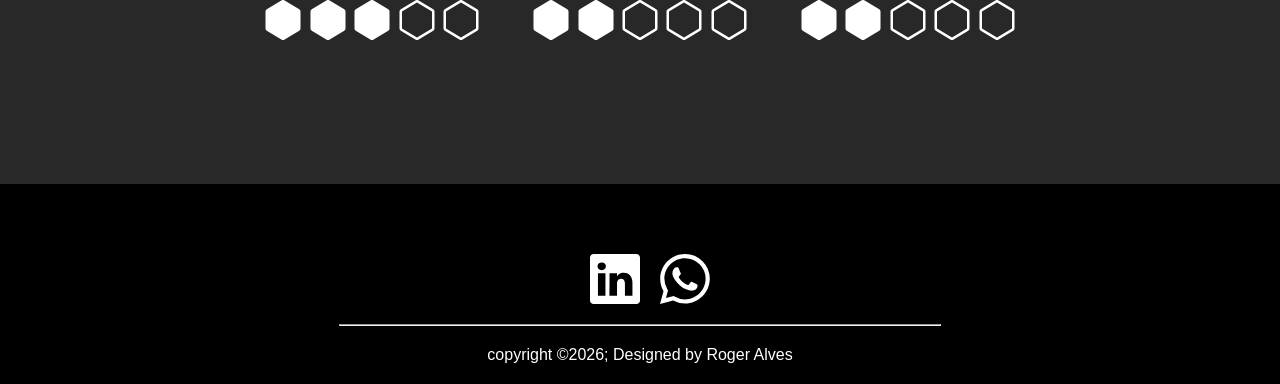
==== commit 9d48f81a: "Add files via upload" ====
--- a/index.html
+++ b/index.html
@@ -73,8 +73,7 @@
 
     </div>
     <div class="container-segundo color-change-2x" id="sobre">
-
-        <div class="quem_somos">
+        
             <div class="item-somos">
                 <div class="item-img">
                     <div class="img"></div>
@@ -236,7 +235,6 @@
 
                 </div>
             </div>
-        </div>
     </div>
     <footer id="footer">
         <div class="footer-item-1">
--- a/style_landing_page.css
+++ b/style_landing_page.css
@@ -100,7 +100,6 @@
     flex-direction: row;
     width: 100%;
     margin-top: 23px;
-    height: 500px;
     justify-content: space-between;
 
 }
@@ -115,9 +114,8 @@
     flex-direction: column;
     width: 720px;
     margin: 10px 10px;
-    margin-top: 78px;
+    margin-top: 85px;
     margin-left: 100px;
-    height: 320px;
 }
 
 .texto-apre-1 p{
@@ -190,8 +188,8 @@
 .container-segundo{
     background-color: #292828;
     width: 100%;
-    height: 800px;
-    display: grid;
+    height: auto ;
+    min-height: 800px;
     color: white;  
     font-family: Verdana, Geneva, Tahoma, sans-serif;
     display: flex;
@@ -199,35 +197,27 @@
 }
 
 .picareta{
-    margin-top: 120px;
-    display: flex;
-    flex-direction: row;
-    height: 70px;
-    width: 100%;
-    gap: 7px;
+    margin-top: 70px;
+    display: flex;
+    flex-direction: row;
+    align-items: center;
+    justify-content: center;
+    width: 100%;
+    gap: 10px;
 }
 
 .picareta img{
     width: 50px;
     height: 50px;
-    margin-left: 418px;
 }
 
 #hard{
     margin-top: 10px;
     font-size: 45px;
     font-family: 'serious1', sans-serif;
-    margin-right: 10px;
-}
-
-
-.quem_somos{
-    height: 300px;
-    width: 100%;
-    display: flex;
-    flex-direction: column;
-    
-}
+    margin-right: 58px;
+}
+
 
 .img{
     background-color: white;
@@ -239,7 +229,6 @@
 .item-img{
     margin-top: 50px;
     width: 100%;
-    height: 150px;
     justify-items: center;
     margin-bottom: 15px;
 }
@@ -248,10 +237,9 @@
     display: flex;
     flex-direction: column;
     width: 100%;
-    height: 100px;
-    align-items: center;
     gap: 10px;
     text-align: center;
+    justify-content: center;
 
 
 }
@@ -267,10 +255,9 @@
 
 .hard-skill{
     width: 100%;
-    height: 70px;
-    display: flex;
-    flex-direction: row;
-    gap: 15px;
+    display: flex;
+    flex-direction: row;
+    gap: 50px;
     justify-content: center;
     margin-top: 45px;
 }
@@ -290,12 +277,11 @@
 
 .hard-skill-2{
     width: 100%;
-    height: 80px;
-    display: flex;
-    flex-direction: row;
-    gap: 15px;
-    justify-content: center;
-    margin-top: 10px;
+    display: flex;
+    flex-direction: row;
+    gap: 50px;
+    justify-content: center;
+    margin-top: 30px;
 }
 
 
@@ -342,268 +328,268 @@
     margin-bottom: 50px;
 }
 
-
-/* ================= RESPONSIVIDADE ================= */
- 
-/* Evita overflow horizontal global */
-html, body {
-    overflow-x: hidden;
-}
- 
-/* TABLET */
-@media (max-width: 1024px){
- 
-    .container-principal {
-        height: auto;
-        min-height: 100vh;
-    }
- 
-    .apresentacao {
-        height: auto;
-    }
- 
-    .item-apresentacao{
-        margin-left: 40px;
-        width: auto;
-        max-width: 500px;
-        height: auto;
-    }
- 
-    .texto-apre-2,
-    .texto-apre-3 {
-        width: 100%;
-        height: auto;
-    }
- 
-    .texto-apre-2 p,
-    .texto-apre-3 p{
-        font-size: 45px;
-    }
- 
-    #texto-apre-4 p {
-        width: 100%;
-    }
- 
-    .roger img{
-        width: 350px;
-        height: auto;
-        margin-right: 10px;
-    }
- 
-    .onda {
-        line-height: 0;
-        margin: 0;
-        padding: 0;
-    }
- 
-    .onda svg {
-        display: block;
-        width: 100%;
-        height: auto;
-        vertical-align: bottom;
-    }
- 
-    .container-segundo {
-        height: auto;
-        padding-bottom: 40px;
-        margin-top: 0;
-    }
- 
-    .picareta img {
-        margin-left: 200px;
-    }
-}
- 
-/* CELULAR */
-@media (max-width: 768px){
- 
-    .bg-video {
-        width: 100vw;
-        height: 100vh;
-        left: 0;
-        top: 0;
-    }
- 
-    /* HEADER */
-    .cabecalho{
-        flex-direction: column;
-        height: auto;
-        align-items: center;
-        padding: 10px 0;
-    }
- 
-    .paginas{
-        margin: 0;
-        flex-wrap: wrap;
-        justify-content: center;
-    }
- 
-    /* HERO */
-    .container-principal {
-        height: auto;
-        min-height: 100vh;
-    }
- 
-    .apresentacao{
-        flex-direction: column;
-        align-items: center;
-        height: auto;
-        margin-top: 10px;
-    }
- 
-    .item-apresentacao{
-        width: 90%;
-        margin-left: 0;
-        margin-top: 30px;
-        height: auto;
-        align-items: center;
-        text-align: center;
-    }
- 
-    .texto-apre-2,
-    .texto-apre-3{
-        width: 100%;
-        height: auto;
-    }
- 
-    .texto-apre-2 p,
-    .texto-apre-3 p{
-        font-size: 32px;
-    }
- 
-    #texto-apre-4 p{
-        width: 100%;
-        font-size: 14px;
-    }
- 
-    .botao{
-        margin-top: 30px;
-        width: 80%;
-    }
- 
-    .roger {
-        display: flex;
-        justify-content: center;
-        width: 100%;
-    }
- 
-    .roger img{
-        width: 80%;
-        height: auto;
-        margin: 20px 0;
-        margin-right: 0;
-    }
- 
-    /* Onda colada no container-segundo */
-    .onda {
-        line-height: 0;
-        margin: 0;
-        padding: 0;
-    }
- 
-    .onda svg {
-        display: block;
-        width: 100%;
-        height: auto;
-        vertical-align: bottom;
-    }
- 
-    /* SOBRE */
-    .container-segundo {
-        height: auto;
-        padding-bottom: 50px;
-        margin-top: 0;
-    }
- 
-    .quem_somos {
-        height: auto;
-    }
- 
-    .texto-somos {
-        height: auto;
-        padding: 0 20px;
-    }
- 
-    .texto-somos h1 {
-        font-size: 36px;
-    }
- 
-    .texto-somos p{
-        font-size: 15px;
-    }
- 
-    .picareta{
-        justify-content: center;
-        margin-top: 40px;
-        height: auto;
-    }
- 
-    .picareta img{
-        margin-left: 0;
-    }
- 
-    #hard{
-        font-size: 30px;
-        text-align: center;
-    }
- 
-    .hard-skill,
-    .hard-skill-2{
-        flex-wrap: wrap;
-        height: auto;
-        gap: 20px;
-        margin-top: 20px;
-    }
- 
-    /* FOOTER */
-    footer {
-        height: auto;
-        padding: 30px 0;
-    }
- 
-    .footer-item-1 {
-        margin-top: 20px;
-        width: auto;
-        height: auto;
-    }
- 
-    .footer-item-2 {
-        margin-bottom: 20px;
-        text-align: center;
-        padding: 0 10px;
-    }
-}
- 
-/* CELULAR PEQUENO */
-@media (max-width: 480px){
- 
-    .texto-apre-2 p,
-    .texto-apre-3 p{
-        font-size: 24px;
-    }
- 
-    .roger img{
-        width: 100%;
-    }
- 
-    .botao{
-        width: 100%;
-        font-size: 14px;
-    }
- 
-    .texto-somos h1 {
-        font-size: 28px;
-    }
- 
-    .texto-somos p {
-        font-size: 13px;
-    }
- 
-    #hard {
-        font-size: 24px;
-    }
- 
-    .item-skill p {
-        font-size: 16px;
-    }
+@media (max-width: 1024px) {
+ 
+  .container-principal {
+    height: auto;
+    min-height: 600px;
+  }
+ 
+  .item-apresentacao {
+    width: auto;
+    margin-left: 40px;
+    margin-top: 60px;
+  }
+ 
+  .texto-apre-2,
+  .texto-apre-3 {
+    width: auto;
+    height: auto;
+  }
+ 
+  .texto-apre-2 p,
+  .texto-apre-3 p {
+    font-size: 44px;
+  }
+ 
+  #texto-apre-4 p {
+    width: auto;
+    font-size: 15px;
+  }
+ 
+  .roger img {
+    width: 380px;
+    height: 260px;
+    margin-right: 10px;
+  }
+ 
+  .botao {
+    margin-top: 40px;
+  }
+ 
+  .container-segundo {
+    height: auto;
+    padding-bottom: 50px;
+  }
+}
+ 
+/* ── Tablets e telas médias (max 1024px) ── */
+@media (max-width: 1024px) {
+ 
+  .container-principal {
+    height: auto;
+    min-height: 600px;
+  }
+ 
+  .item-apresentacao {
+    width: auto;
+    margin-left: 40px;
+    margin-top: 60px;
+  }
+ 
+  .texto-apre-2,
+  .texto-apre-3 {
+    width: auto;
+    height: auto;
+  }
+ 
+  .texto-apre-2 p,
+  .texto-apre-3 p {
+    font-size: 44px;
+  }
+ 
+  #texto-apre-4 p {
+    width: auto;
+    font-size: 15px;
+  }
+ 
+  .roger img {
+    width: 380px;
+    height: 260px;
+    margin-right: 10px;
+  }
+ 
+  .botao {
+    margin-top: 40px;
+  }
+ 
+  .container-segundo {
+    height: auto;
+    padding-bottom: 50px;
+  }
+}
+ 
+/* ── Mobile landscape / tablets pequenos (max 768px) ── */
+@media (max-width: 768px) {
+ 
+  /* Navbar vira coluna */
+  .cabecalho {
+    flex-direction: column;
+    height: auto;
+    padding: 12px 0;
+    gap: 8px;
+  }
+ 
+  .logo {
+    margin-left: 0;
+  }
+ 
+  .paginas {
+    margin-right: 0;
+    flex-wrap: wrap;
+    justify-content: center;
+    gap: 4px;
+  }
+ 
+  /* Hero vira coluna */
+  .apresentacao {
+    flex-direction: column;
+    align-items: center;
+    margin-top: 10px;
+  }
+ 
+  .item-apresentacao {
+    margin-left: 0;
+    margin-top: 30px;
+    width: 90%;
+    align-items: center;
+    text-align: center;
+  }
+ 
+  .texto-apre-2 p,
+  .texto-apre-3 p {
+    font-size: 36px;
+  }
+ 
+  #texto-apre-4 p {
+    width: 100%;
+    font-size: 14px;
+    margin-top: 8px;
+  }
+ 
+  .botao {
+    margin-top: 25px;
+    width: 180px;
+    height: 48px;
+    font-size: 14px;
+  }
+ 
+  /* Imagem do Roger fica abaixo do texto */
+  .roger {
+    display: flex;
+    justify-content: center;
+    margin-top: 20px;
+    margin-bottom: 10px;
+  }
+ 
+  .roger img {
+    width: 80%;
+    max-width: 320px;
+    height: auto;
+    margin-right: 0;
+  }
+ 
+  /* Segundo container */
+  .container-segundo {
+    min-height: unset;
+    padding-bottom: 40px;
+  }
+ 
+  .picareta {
+    flex-direction: column;
+    gap: 6px;
+    margin-top: 40px;
+  }
+ 
+  #hard {
+    font-size: 32px;
+    margin-right: 0;
+    margin-top: 6px;
+  }
+ 
+  .hard-skill,
+  .hard-skill-2 {
+    flex-wrap: wrap;
+    gap: 30px;
+    margin-top: 25px;
+  }
+ 
+  /* Footer */
+  footer {
+    height: auto;
+    padding: 30px 20px;
+    gap: 15px;
+  }
+ 
+  .footer-item-1 {
+    margin-top: 0;
+    width: auto;
+    gap: 25px;
+  }
+ 
+  footer hr {
+    width: 90% !important;
+  }
+ 
+  .footer-item-2 {
+    margin-bottom: 0;
+    text-align: center;
+  }
+}
+ 
+/* ── Mobile retrato (max 480px) ── */
+@media (max-width: 480px) {
+ 
+  .container-principal {
+    min-height: 500px;
+  }
+ 
+  .item-pag a {
+    font-size: 13px;
+  }
+ 
+  .texto-apre-2 p,
+  .texto-apre-3 p {
+    font-size: 28px;
+  }
+ 
+  .texto-apre-1 p {
+    font-size: 14px;
+  }
+ 
+  #texto-apre-4 p {
+    font-size: 13px;
+  }
+ 
+  .botao {
+    width: 160px;
+    height: 44px;
+    font-size: 13px;
+  }
+ 
+  .roger img {
+    width: 90%;
+  }
+ 
+  .texto-somos h1 {
+    font-size: 32px;
+  }
+ 
+  .texto-somos p {
+    font-size: 14px;
+    padding: 0 15px;
+  }
+ 
+  #hard {
+    font-size: 26px;
+  }
+ 
+  .item-skill p {
+    font-size: 16px;
+  }
+ 
+  .hard-skill,
+  .hard-skill-2 {
+    gap: 20px;
+  }
 }
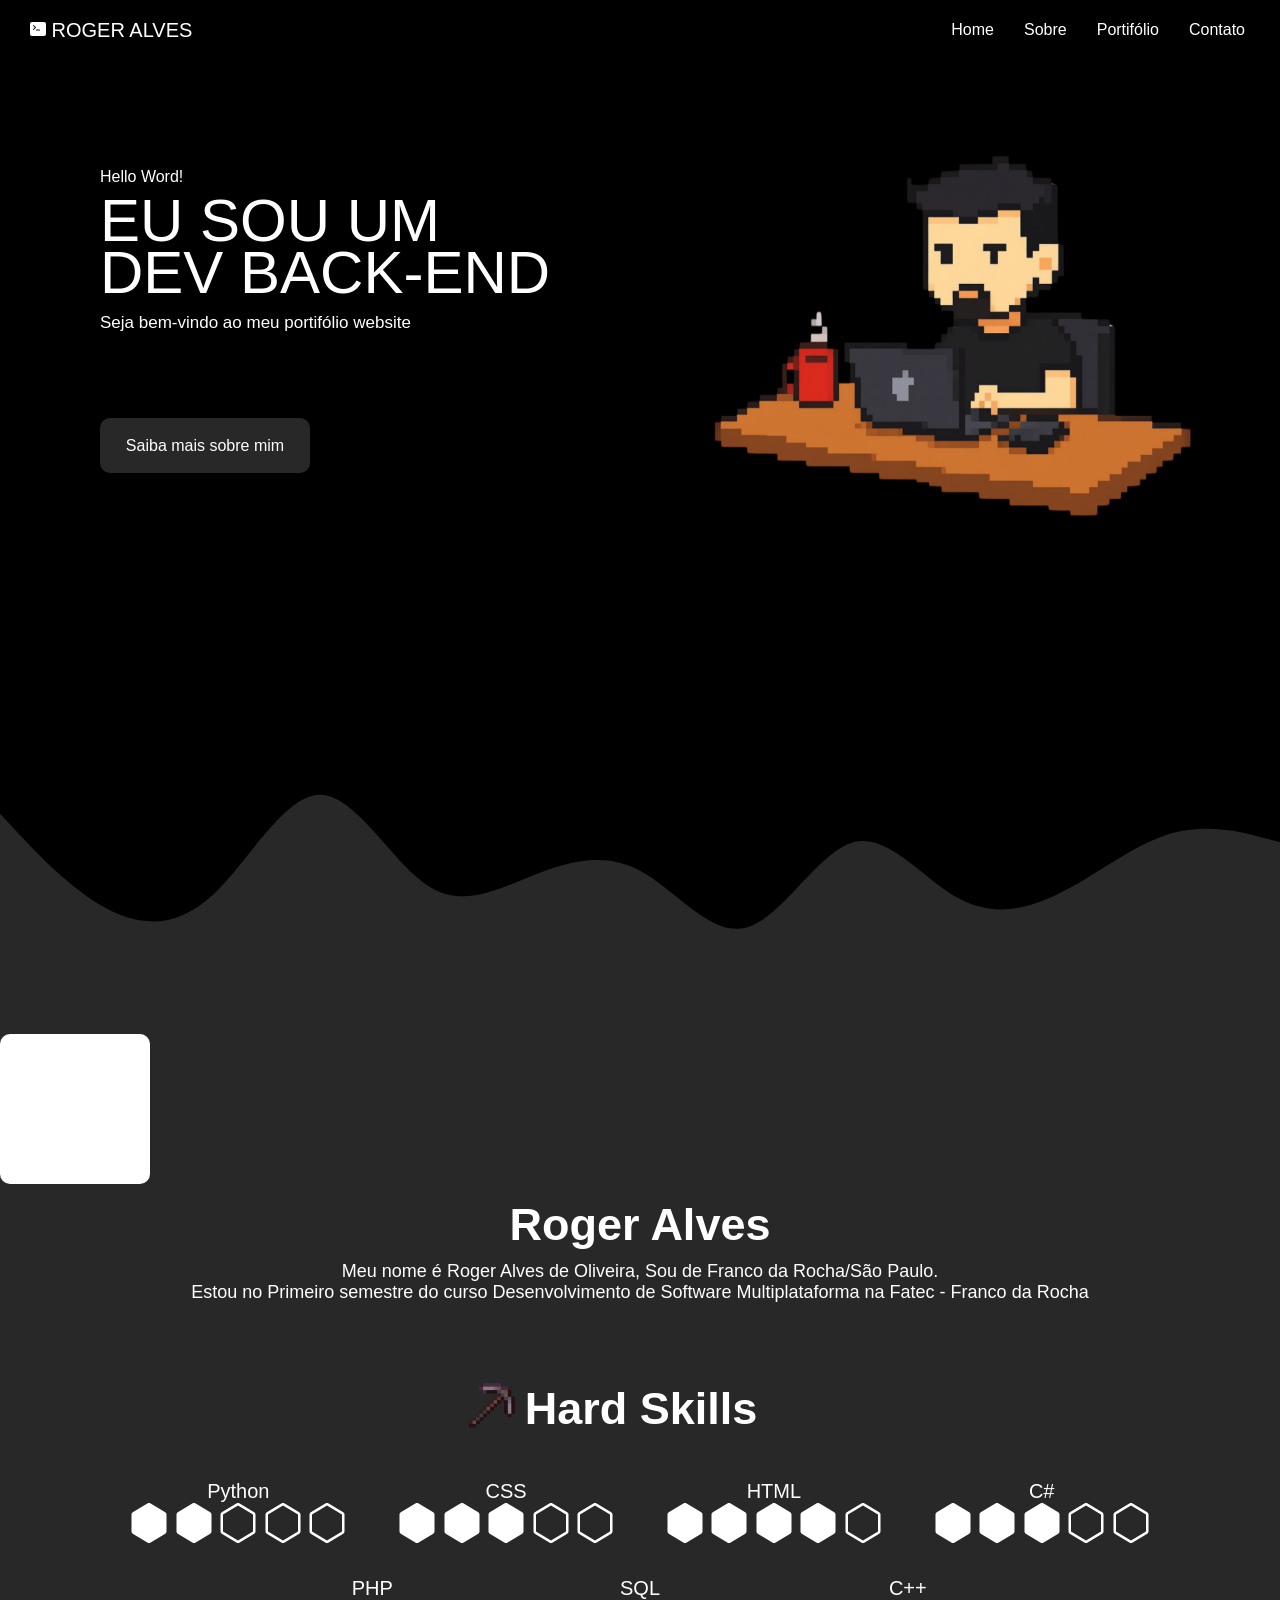
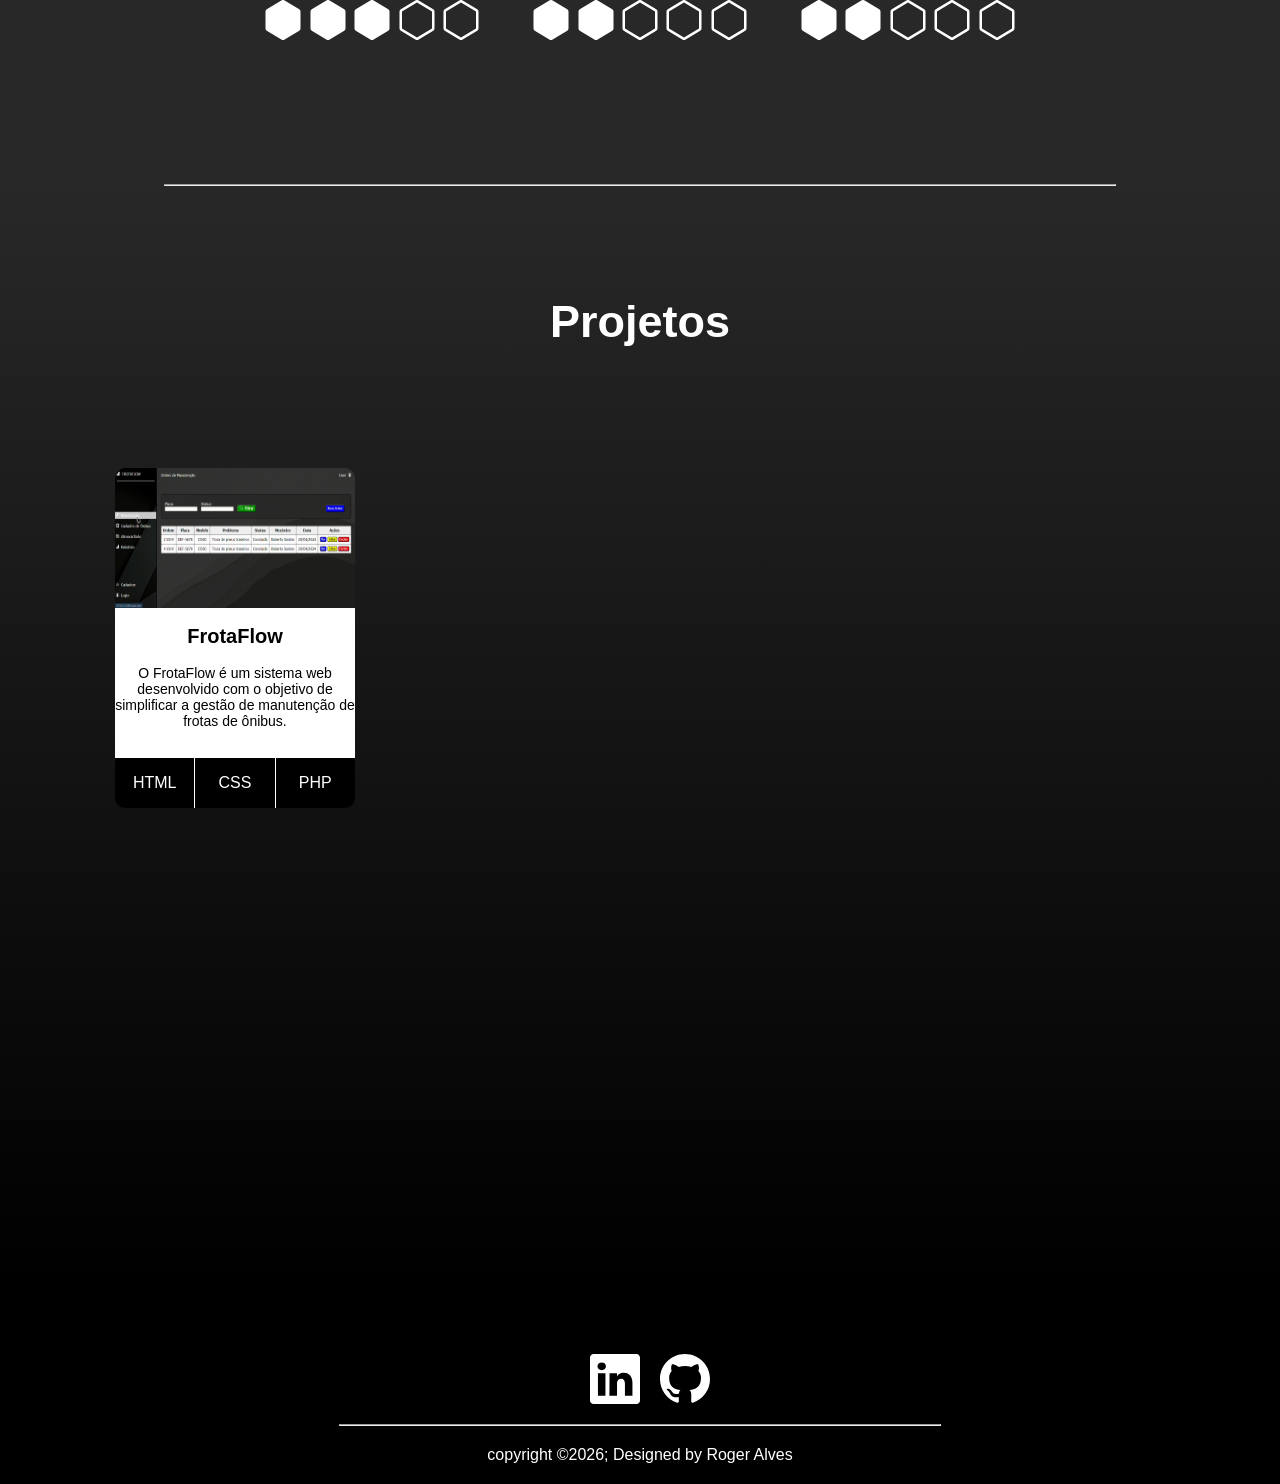
==== commit 4ea2544c: "Add files via upload" ====
--- a/index.html
+++ b/index.html
@@ -1,39 +1,43 @@
 <!DOCTYPE html>
 <html lang="en">
+
 <head>
     <meta charset="UTF-8">
     <meta name="viewport" content="width=device-width, initial-scale=1.0">
     <title>Roger Alves</title>
-    <link rel="stylesheet" href="style_landing_page.css">
+    <link rel="stylesheet" href="style.css">
     <link href="https://fonts.cdnfonts.com/css/serious" rel="stylesheet">
     <style>
         @import url('https://fonts.cdnfonts.com/css/serious');
     </style>
 
 </head>
+
 <body>
     <div class="container-principal">
         <video class="bg-video" autoplay muted loop playsinline>
             <source src="background2.mp4" type="video/mp4">
         </video>
         <div class="cabecalho">
-            <div class="logo"> 
+            <div class="logo">
                 <p>
-                    <svg xmlns="http://www.w3.org/2000/svg" width="16" height="16" fill="currentColor" class="bi bi-terminal-fill" viewBox="0 0 16 16">
-                        <path d="M0 3a2 2 0 0 1 2-2h12a2 2 0 0 1 2 2v10a2 2 0 0 1-2 2H2a2 2 0 0 1-2-2zm9.5 5.5h-3a.5.5 0 0 0 0 1h3a.5.5 0 0 0 0-1m-6.354-.354a.5.5 0 1 0 .708.708l2-2a.5.5 0 0 0 0-.708l-2-2a.5.5 0 1 0-.708.708L4.793 6.5z"/>
+                    <svg xmlns="http://www.w3.org/2000/svg" width="16" height="16" fill="currentColor"
+                        class="bi bi-terminal-fill" viewBox="0 0 16 16">
+                        <path
+                            d="M0 3a2 2 0 0 1 2-2h12a2 2 0 0 1 2 2v10a2 2 0 0 1-2 2H2a2 2 0 0 1-2-2zm9.5 5.5h-3a.5.5 0 0 0 0 1h3a.5.5 0 0 0 0-1m-6.354-.354a.5.5 0 1 0 .708.708l2-2a.5.5 0 0 0 0-.708l-2-2a.5.5 0 1 0-.708.708L4.793 6.5z" />
                     </svg>
                     ROGER ALVES
                 </p>
             </div>
             <div class="paginas">
                 <div class="item-pag">
-                    <a href="#sobre">Home</a>
+                    <a href="index.html">Home</a>
                 </div>
                 <div class="item-pag">
                     <a href="#sobre">Sobre</a>
                 </div>
                 <div class="item-pag">
-                    <a href="#sobre">Portifólio</a>
+                    <a href="#terceiro">Portifólio</a>
                 </div>
                 <div class="item-pag">
                     <a href="#footer">Contato</a>
@@ -57,7 +61,7 @@
                 </div>
                 <div class="botao">
                     <a href="#sobre">Saiba mais sobre mim</a>
-                </div>  
+                </div>
             </div>
             <div class="roger">
                 <img src="pixelart.png">
@@ -67,188 +71,286 @@
 
     <div class="onda" style="line-height:0; margin:0; padding:0;">
         <svg xmlns="http://www.w3.org/2000/svg" viewBox="0 0 1440 320" style="display:block; width:100%; height:auto;">
-            <path fill="#292828" fill-opacity="1" d="M0,128L20,149.3C40,171,80,213,120,234.7C160,256,200,256,240,218.7C280,181,320,107,360,106.7C400,107,440,181,480,208C520,235,560,213,600,197.3C640,181,680,171,720,192C760,213,800,267,840,256C880,245,920,171,960,160C1000,149,1040,203,1080,224C1120,245,1160,235,1200,213.3C1240,192,1280,160,1320,149.3C1360,139,1400,149,1420,154.7L1440,160L1440,320L1420,320C1400,320,1360,320,1320,320C1280,320,1240,320,1200,320C1160,320,1120,320,1080,320C1040,320,1000,320,960,320C920,320,880,320,840,320C800,320,760,320,720,320C680,320,640,320,600,320C560,320,520,320,480,320C440,320,400,320,360,320C320,320,280,320,240,320C200,320,160,320,120,320C80,320,40,320,20,320L0,320Z"></path>
+            <path fill="#292828" fill-opacity="1"
+                d="M0,128L20,149.3C40,171,80,213,120,234.7C160,256,200,256,240,218.7C280,181,320,107,360,106.7C400,107,440,181,480,208C520,235,560,213,600,197.3C640,181,680,171,720,192C760,213,800,267,840,256C880,245,920,171,960,160C1000,149,1040,203,1080,224C1120,245,1160,235,1200,213.3C1240,192,1280,160,1320,149.3C1360,139,1400,149,1420,154.7L1440,160L1440,320L1420,320C1400,320,1360,320,1320,320C1280,320,1240,320,1200,320C1160,320,1120,320,1080,320C1040,320,1000,320,960,320C920,320,880,320,840,320C800,320,760,320,720,320C680,320,640,320,600,320C560,320,520,320,480,320C440,320,400,320,360,320C320,320,280,320,240,320C200,320,160,320,120,320C80,320,40,320,20,320L0,320Z">
+            </path>
         </svg>
     </div>
 
     </div>
     <div class="container-segundo color-change-2x" id="sobre">
-        
-            <div class="item-somos">
-                <div class="item-img">
-                    <div class="img"></div>
-                </div>
-                <div class="texto-somos">
-                    <h1>Roger Alves</h1>
-                    <p>Meu nome é Roger Alves de Oliveira, Sou de Franco da Rocha/São Paulo. <br>
-                        Estou no Primeiro semestre do curso Desenvolvimento de Software Multiplataforma na Fatec - Franco da Rocha
-                    </p>
-                </div>
-                <div class="picareta">
-                    <img src="netherite-pickaxe-minecraft.gif">
-                    <h1 id="hard">Hard Skills</h1>
-                </div>
-                <div class="hard-skill">
-                    <div class="item-skill">
-                        <p>Python</p>
-                        <div class="hexa">
-                            <svg xmlns="http://www.w3.org/2000/svg" width="16" height="16" fill="currentColor" class="bi bi-hexagon-fill" viewBox="0 0 16 16">
-                                <path fill-rule="evenodd" d="M8.5.134a1 1 0 0 0-1 0l-6 3.577a1 1 0 0 0-.5.866v6.846a1 1 0 0 0 .5.866l6 3.577a1 1 0 0 0 1 0l6-3.577a1 1 0 0 0 .5-.866V4.577a1 1 0 0 0-.5-.866z"/>
-                            </svg>
-                            <svg xmlns="http://www.w3.org/2000/svg" width="16" height="16" fill="currentColor" class="bi bi-hexagon-fill" viewBox="0 0 16 16">
-                                <path fill-rule="evenodd" d="M8.5.134a1 1 0 0 0-1 0l-6 3.577a1 1 0 0 0-.5.866v6.846a1 1 0 0 0 .5.866l6 3.577a1 1 0 0 0 1 0l6-3.577a1 1 0 0 0 .5-.866V4.577a1 1 0 0 0-.5-.866z"/>
-                            </svg>
-                            <svg xmlns="http://www.w3.org/2000/svg" width="16" height="16" fill="currentColor" class="bi bi-hexagon" viewBox="0 0 16 16">
-                                <path d="M14 4.577v6.846L8 15l-6-3.577V4.577L8 1zM8.5.134a1 1 0 0 0-1 0l-6 3.577a1 1 0 0 0-.5.866v6.846a1 1 0 0 0 .5.866l6 3.577a1 1 0 0 0 1 0l6-3.577a1 1 0 0 0 .5-.866V4.577a1 1 0 0 0-.5-.866z"/>
-                            </svg>
-                            <svg xmlns="http://www.w3.org/2000/svg" width="16" height="16" fill="currentColor" class="bi bi-hexagon" viewBox="0 0 16 16">
-                                <path d="M14 4.577v6.846L8 15l-6-3.577V4.577L8 1zM8.5.134a1 1 0 0 0-1 0l-6 3.577a1 1 0 0 0-.5.866v6.846a1 1 0 0 0 .5.866l6 3.577a1 1 0 0 0 1 0l6-3.577a1 1 0 0 0 .5-.866V4.577a1 1 0 0 0-.5-.866z"/>
-                            </svg>
-                            <svg xmlns="http://www.w3.org/2000/svg" width="16" height="16" fill="currentColor" class="bi bi-hexagon" viewBox="0 0 16 16">
-                                <path d="M14 4.577v6.846L8 15l-6-3.577V4.577L8 1zM8.5.134a1 1 0 0 0-1 0l-6 3.577a1 1 0 0 0-.5.866v6.846a1 1 0 0 0 .5.866l6 3.577a1 1 0 0 0 1 0l6-3.577a1 1 0 0 0 .5-.866V4.577a1 1 0 0 0-.5-.866z"/>
-                            </svg>
+
+        <div class="item-somos">
+            <div class="item-img">
+                <div class="img"></div>
+            </div>
+            <div class="texto-somos">
+                <h1>Roger Alves</h1>
+                <p>Meu nome é Roger Alves de Oliveira, Sou de Franco da Rocha/São Paulo. <br>
+                    Estou no Primeiro semestre do curso Desenvolvimento de Software Multiplataforma na Fatec - Franco da
+                    Rocha
+                </p>
+            </div>
+            <div class="picareta">
+                <img src="netherite-pickaxe-minecraft.gif">
+                <h1 id="hard">Hard Skills</h1>
+            </div>
+            <div class="hard-skill">
+                <div class="item-skill">
+                    <p>Python</p>
+                    <div class="hexa">
+                        <svg xmlns="http://www.w3.org/2000/svg" width="16" height="16" fill="currentColor"
+                            class="bi bi-hexagon-fill" viewBox="0 0 16 16">
+                            <path fill-rule="evenodd"
+                                d="M8.5.134a1 1 0 0 0-1 0l-6 3.577a1 1 0 0 0-.5.866v6.846a1 1 0 0 0 .5.866l6 3.577a1 1 0 0 0 1 0l6-3.577a1 1 0 0 0 .5-.866V4.577a1 1 0 0 0-.5-.866z" />
+                        </svg>
+                        <svg xmlns="http://www.w3.org/2000/svg" width="16" height="16" fill="currentColor"
+                            class="bi bi-hexagon-fill" viewBox="0 0 16 16">
+                            <path fill-rule="evenodd"
+                                d="M8.5.134a1 1 0 0 0-1 0l-6 3.577a1 1 0 0 0-.5.866v6.846a1 1 0 0 0 .5.866l6 3.577a1 1 0 0 0 1 0l6-3.577a1 1 0 0 0 .5-.866V4.577a1 1 0 0 0-.5-.866z" />
+                        </svg>
+                        <svg xmlns="http://www.w3.org/2000/svg" width="16" height="16" fill="currentColor"
+                            class="bi bi-hexagon" viewBox="0 0 16 16">
+                            <path
+                                d="M14 4.577v6.846L8 15l-6-3.577V4.577L8 1zM8.5.134a1 1 0 0 0-1 0l-6 3.577a1 1 0 0 0-.5.866v6.846a1 1 0 0 0 .5.866l6 3.577a1 1 0 0 0 1 0l6-3.577a1 1 0 0 0 .5-.866V4.577a1 1 0 0 0-.5-.866z" />
+                        </svg>
+                        <svg xmlns="http://www.w3.org/2000/svg" width="16" height="16" fill="currentColor"
+                            class="bi bi-hexagon" viewBox="0 0 16 16">
+                            <path
+                                d="M14 4.577v6.846L8 15l-6-3.577V4.577L8 1zM8.5.134a1 1 0 0 0-1 0l-6 3.577a1 1 0 0 0-.5.866v6.846a1 1 0 0 0 .5.866l6 3.577a1 1 0 0 0 1 0l6-3.577a1 1 0 0 0 .5-.866V4.577a1 1 0 0 0-.5-.866z" />
+                        </svg>
+                        <svg xmlns="http://www.w3.org/2000/svg" width="16" height="16" fill="currentColor"
+                            class="bi bi-hexagon" viewBox="0 0 16 16">
+                            <path
+                                d="M14 4.577v6.846L8 15l-6-3.577V4.577L8 1zM8.5.134a1 1 0 0 0-1 0l-6 3.577a1 1 0 0 0-.5.866v6.846a1 1 0 0 0 .5.866l6 3.577a1 1 0 0 0 1 0l6-3.577a1 1 0 0 0 .5-.866V4.577a1 1 0 0 0-.5-.866z" />
+                        </svg>
+                    </div>
+                </div>
+                <div class="item-skill">
+                    <p>CSS</p>
+                    <div class="hexa">
+                        <svg xmlns="http://www.w3.org/2000/svg" width="16" height="16" fill="currentColor"
+                            class="bi bi-hexagon-fill" viewBox="0 0 16 16">
+                            <path fill-rule="evenodd"
+                                d="M8.5.134a1 1 0 0 0-1 0l-6 3.577a1 1 0 0 0-.5.866v6.846a1 1 0 0 0 .5.866l6 3.577a1 1 0 0 0 1 0l6-3.577a1 1 0 0 0 .5-.866V4.577a1 1 0 0 0-.5-.866z" />
+                        </svg>
+                        <svg xmlns="http://www.w3.org/2000/svg" width="16" height="16" fill="currentColor"
+                            class="bi bi-hexagon-fill" viewBox="0 0 16 16">
+                            <path fill-rule="evenodd"
+                                d="M8.5.134a1 1 0 0 0-1 0l-6 3.577a1 1 0 0 0-.5.866v6.846a1 1 0 0 0 .5.866l6 3.577a1 1 0 0 0 1 0l6-3.577a1 1 0 0 0 .5-.866V4.577a1 1 0 0 0-.5-.866z" />
+                        </svg>
+                        <svg xmlns="http://www.w3.org/2000/svg" width="16" height="16" fill="currentColor"
+                            class="bi bi-hexagon-fill" viewBox="0 0 16 16">
+                            <path fill-rule="evenodd"
+                                d="M8.5.134a1 1 0 0 0-1 0l-6 3.577a1 1 0 0 0-.5.866v6.846a1 1 0 0 0 .5.866l6 3.577a1 1 0 0 0 1 0l6-3.577a1 1 0 0 0 .5-.866V4.577a1 1 0 0 0-.5-.866z" />
+                        </svg>
+                        <svg xmlns="http://www.w3.org/2000/svg" width="16" height="16" fill="currentColor"
+                            class="bi bi-hexagon" viewBox="0 0 16 16">
+                            <path
+                                d="M14 4.577v6.846L8 15l-6-3.577V4.577L8 1zM8.5.134a1 1 0 0 0-1 0l-6 3.577a1 1 0 0 0-.5.866v6.846a1 1 0 0 0 .5.866l6 3.577a1 1 0 0 0 1 0l6-3.577a1 1 0 0 0 .5-.866V4.577a1 1 0 0 0-.5-.866z" />
+                        </svg>
+                        <svg xmlns="http://www.w3.org/2000/svg" width="16" height="16" fill="currentColor"
+                            class="bi bi-hexagon" viewBox="0 0 16 16">
+                            <path
+                                d="M14 4.577v6.846L8 15l-6-3.577V4.577L8 1zM8.5.134a1 1 0 0 0-1 0l-6 3.577a1 1 0 0 0-.5.866v6.846a1 1 0 0 0 .5.866l6 3.577a1 1 0 0 0 1 0l6-3.577a1 1 0 0 0 .5-.866V4.577a1 1 0 0 0-.5-.866z" />
+                        </svg>
+                    </div>
+                </div>
+                <div class="item-skill">
+                    <p>HTML</p>
+                    <div class="hexa">
+                        <svg xmlns="http://www.w3.org/2000/svg" width="16" height="16" fill="currentColor"
+                            class="bi bi-hexagon-fill" viewBox="0 0 16 16">
+                            <path fill-rule="evenodd"
+                                d="M8.5.134a1 1 0 0 0-1 0l-6 3.577a1 1 0 0 0-.5.866v6.846a1 1 0 0 0 .5.866l6 3.577a1 1 0 0 0 1 0l6-3.577a1 1 0 0 0 .5-.866V4.577a1 1 0 0 0-.5-.866z" />
+                        </svg>
+                        <svg xmlns="http://www.w3.org/2000/svg" width="16" height="16" fill="currentColor"
+                            class="bi bi-hexagon-fill" viewBox="0 0 16 16">
+                            <path fill-rule="evenodd"
+                                d="M8.5.134a1 1 0 0 0-1 0l-6 3.577a1 1 0 0 0-.5.866v6.846a1 1 0 0 0 .5.866l6 3.577a1 1 0 0 0 1 0l6-3.577a1 1 0 0 0 .5-.866V4.577a1 1 0 0 0-.5-.866z" />
+                        </svg>
+                        <svg xmlns="http://www.w3.org/2000/svg" width="16" height="16" fill="currentColor"
+                            class="bi bi-hexagon-fill" viewBox="0 0 16 16">
+                            <path fill-rule="evenodd"
+                                d="M8.5.134a1 1 0 0 0-1 0l-6 3.577a1 1 0 0 0-.5.866v6.846a1 1 0 0 0 .5.866l6 3.577a1 1 0 0 0 1 0l6-3.577a1 1 0 0 0 .5-.866V4.577a1 1 0 0 0-.5-.866z" />
+                        </svg>
+                        <svg xmlns="http://www.w3.org/2000/svg" width="16" height="16" fill="currentColor"
+                            class="bi bi-hexagon-fill" viewBox="0 0 16 16">
+                            <path fill-rule="evenodd"
+                                d="M8.5.134a1 1 0 0 0-1 0l-6 3.577a1 1 0 0 0-.5.866v6.846a1 1 0 0 0 .5.866l6 3.577a1 1 0 0 0 1 0l6-3.577a1 1 0 0 0 .5-.866V4.577a1 1 0 0 0-.5-.866z" />
+                        </svg>
+                        <svg xmlns="http://www.w3.org/2000/svg" width="16" height="16" fill="currentColor"
+                            class="bi bi-hexagon" viewBox="0 0 16 16">
+                            <path
+                                d="M14 4.577v6.846L8 15l-6-3.577V4.577L8 1zM8.5.134a1 1 0 0 0-1 0l-6 3.577a1 1 0 0 0-.5.866v6.846a1 1 0 0 0 .5.866l6 3.577a1 1 0 0 0 1 0l6-3.577a1 1 0 0 0 .5-.866V4.577a1 1 0 0 0-.5-.866z" />
+                        </svg>
+                    </div>
+                </div>
+                <div class="item-skill">
+                    <p>C#</p>
+                    <div class="hexa">
+                        <svg xmlns="http://www.w3.org/2000/svg" width="16" height="16" fill="currentColor"
+                            class="bi bi-hexagon-fill" viewBox="0 0 16 16">
+                            <path fill-rule="evenodd"
+                                d="M8.5.134a1 1 0 0 0-1 0l-6 3.577a1 1 0 0 0-.5.866v6.846a1 1 0 0 0 .5.866l6 3.577a1 1 0 0 0 1 0l6-3.577a1 1 0 0 0 .5-.866V4.577a1 1 0 0 0-.5-.866z" />
+                        </svg>
+                        <svg xmlns="http://www.w3.org/2000/svg" width="16" height="16" fill="currentColor"
+                            class="bi bi-hexagon-fill" viewBox="0 0 16 16">
+                            <path fill-rule="evenodd"
+                                d="M8.5.134a1 1 0 0 0-1 0l-6 3.577a1 1 0 0 0-.5.866v6.846a1 1 0 0 0 .5.866l6 3.577a1 1 0 0 0 1 0l6-3.577a1 1 0 0 0 .5-.866V4.577a1 1 0 0 0-.5-.866z" />
+                        </svg>
+                        <svg xmlns="http://www.w3.org/2000/svg" width="16" height="16" fill="currentColor"
+                            class="bi bi-hexagon-fill" viewBox="0 0 16 16">
+                            <path fill-rule="evenodd"
+                                d="M8.5.134a1 1 0 0 0-1 0l-6 3.577a1 1 0 0 0-.5.866v6.846a1 1 0 0 0 .5.866l6 3.577a1 1 0 0 0 1 0l6-3.577a1 1 0 0 0 .5-.866V4.577a1 1 0 0 0-.5-.866z" />
+                        </svg>
+                        <svg xmlns="http://www.w3.org/2000/svg" width="16" height="16" fill="currentColor"
+                            class="bi bi-hexagon" viewBox="0 0 16 16">
+                            <path
+                                d="M14 4.577v6.846L8 15l-6-3.577V4.577L8 1zM8.5.134a1 1 0 0 0-1 0l-6 3.577a1 1 0 0 0-.5.866v6.846a1 1 0 0 0 .5.866l6 3.577a1 1 0 0 0 1 0l6-3.577a1 1 0 0 0 .5-.866V4.577a1 1 0 0 0-.5-.866z" />
+                        </svg>
+                        <svg xmlns="http://www.w3.org/2000/svg" width="16" height="16" fill="currentColor"
+                            class="bi bi-hexagon" viewBox="0 0 16 16">
+                            <path
+                                d="M14 4.577v6.846L8 15l-6-3.577V4.577L8 1zM8.5.134a1 1 0 0 0-1 0l-6 3.577a1 1 0 0 0-.5.866v6.846a1 1 0 0 0 .5.866l6 3.577a1 1 0 0 0 1 0l6-3.577a1 1 0 0 0 .5-.866V4.577a1 1 0 0 0-.5-.866z" />
+                        </svg>
+                    </div>
+                </div>
+            </div>
+            <div class="hard-skill-2">
+                <div class="item-skill">
+                    <p>PHP</p>
+                    <div class="hexa">
+                        <svg xmlns="http://www.w3.org/2000/svg" width="16" height="16" fill="currentColor"
+                            class="bi bi-hexagon-fill" viewBox="0 0 16 16">
+                            <path fill-rule="evenodd"
+                                d="M8.5.134a1 1 0 0 0-1 0l-6 3.577a1 1 0 0 0-.5.866v6.846a1 1 0 0 0 .5.866l6 3.577a1 1 0 0 0 1 0l6-3.577a1 1 0 0 0 .5-.866V4.577a1 1 0 0 0-.5-.866z" />
+                        </svg>
+                        <svg xmlns="http://www.w3.org/2000/svg" width="16" height="16" fill="currentColor"
+                            class="bi bi-hexagon-fill" viewBox="0 0 16 16">
+                            <path fill-rule="evenodd"
+                                d="M8.5.134a1 1 0 0 0-1 0l-6 3.577a1 1 0 0 0-.5.866v6.846a1 1 0 0 0 .5.866l6 3.577a1 1 0 0 0 1 0l6-3.577a1 1 0 0 0 .5-.866V4.577a1 1 0 0 0-.5-.866z" />
+                        </svg>
+                        <svg xmlns="http://www.w3.org/2000/svg" width="16" height="16" fill="currentColor"
+                            class="bi bi-hexagon-fill" viewBox="0 0 16 16">
+                            <path fill-rule="evenodd"
+                                d="M8.5.134a1 1 0 0 0-1 0l-6 3.577a1 1 0 0 0-.5.866v6.846a1 1 0 0 0 .5.866l6 3.577a1 1 0 0 0 1 0l6-3.577a1 1 0 0 0 .5-.866V4.577a1 1 0 0 0-.5-.866z" />
+                        </svg>
+                        <svg xmlns="http://www.w3.org/2000/svg" width="16" height="16" fill="currentColor"
+                            class="bi bi-hexagon" viewBox="0 0 16 16">
+                            <path
+                                d="M14 4.577v6.846L8 15l-6-3.577V4.577L8 1zM8.5.134a1 1 0 0 0-1 0l-6 3.577a1 1 0 0 0-.5.866v6.846a1 1 0 0 0 .5.866l6 3.577a1 1 0 0 0 1 0l6-3.577a1 1 0 0 0 .5-.866V4.577a1 1 0 0 0-.5-.866z" />
+                        </svg>
+                        <svg xmlns="http://www.w3.org/2000/svg" width="16" height="16" fill="currentColor"
+                            class="bi bi-hexagon" viewBox="0 0 16 16">
+                            <path
+                                d="M14 4.577v6.846L8 15l-6-3.577V4.577L8 1zM8.5.134a1 1 0 0 0-1 0l-6 3.577a1 1 0 0 0-.5.866v6.846a1 1 0 0 0 .5.866l6 3.577a1 1 0 0 0 1 0l6-3.577a1 1 0 0 0 .5-.866V4.577a1 1 0 0 0-.5-.866z" />
+                        </svg>
+                    </div>
+                </div>
+                <div class="item-skill">
+                    <p>SQL</p>
+                    <div class="hexa">
+                        <svg xmlns="http://www.w3.org/2000/svg" width="16" height="16" fill="currentColor"
+                            class="bi bi-hexagon-fill" viewBox="0 0 16 16">
+                            <path fill-rule="evenodd"
+                                d="M8.5.134a1 1 0 0 0-1 0l-6 3.577a1 1 0 0 0-.5.866v6.846a1 1 0 0 0 .5.866l6 3.577a1 1 0 0 0 1 0l6-3.577a1 1 0 0 0 .5-.866V4.577a1 1 0 0 0-.5-.866z" />
+                        </svg>
+                        <svg xmlns="http://www.w3.org/2000/svg" width="16" height="16" fill="currentColor"
+                            class="bi bi-hexagon-fill" viewBox="0 0 16 16">
+                            <path fill-rule="evenodd"
+                                d="M8.5.134a1 1 0 0 0-1 0l-6 3.577a1 1 0 0 0-.5.866v6.846a1 1 0 0 0 .5.866l6 3.577a1 1 0 0 0 1 0l6-3.577a1 1 0 0 0 .5-.866V4.577a1 1 0 0 0-.5-.866z" />
+                        </svg>
+                        <svg xmlns="http://www.w3.org/2000/svg" width="16" height="16" fill="currentColor"
+                            class="bi bi-hexagon" viewBox="0 0 16 16">
+                            <path
+                                d="M14 4.577v6.846L8 15l-6-3.577V4.577L8 1zM8.5.134a1 1 0 0 0-1 0l-6 3.577a1 1 0 0 0-.5.866v6.846a1 1 0 0 0 .5.866l6 3.577a1 1 0 0 0 1 0l6-3.577a1 1 0 0 0 .5-.866V4.577a1 1 0 0 0-.5-.866z" />
+                        </svg>
+                        <svg xmlns="http://www.w3.org/2000/svg" width="16" height="16" fill="currentColor"
+                            class="bi bi-hexagon" viewBox="0 0 16 16">
+                            <path
+                                d="M14 4.577v6.846L8 15l-6-3.577V4.577L8 1zM8.5.134a1 1 0 0 0-1 0l-6 3.577a1 1 0 0 0-.5.866v6.846a1 1 0 0 0 .5.866l6 3.577a1 1 0 0 0 1 0l6-3.577a1 1 0 0 0 .5-.866V4.577a1 1 0 0 0-.5-.866z" />
+                        </svg>
+                        <svg xmlns="http://www.w3.org/2000/svg" width="16" height="16" fill="currentColor"
+                            class="bi bi-hexagon" viewBox="0 0 16 16">
+                            <path
+                                d="M14 4.577v6.846L8 15l-6-3.577V4.577L8 1zM8.5.134a1 1 0 0 0-1 0l-6 3.577a1 1 0 0 0-.5.866v6.846a1 1 0 0 0 .5.866l6 3.577a1 1 0 0 0 1 0l6-3.577a1 1 0 0 0 .5-.866V4.577a1 1 0 0 0-.5-.866z" />
+                        </svg>
+                    </div>
+                </div>
+
+                <div class="item-skill">
+                    <p>C++</p>
+                    <div class="hexa">
+                        <svg xmlns="http://www.w3.org/2000/svg" width="16" height="16" fill="currentColor"
+                            class="bi bi-hexagon-fill" viewBox="0 0 16 16">
+                            <path fill-rule="evenodd"
+                                d="M8.5.134a1 1 0 0 0-1 0l-6 3.577a1 1 0 0 0-.5.866v6.846a1 1 0 0 0 .5.866l6 3.577a1 1 0 0 0 1 0l6-3.577a1 1 0 0 0 .5-.866V4.577a1 1 0 0 0-.5-.866z" />
+                        </svg>
+                        <svg xmlns="http://www.w3.org/2000/svg" width="16" height="16" fill="currentColor"
+                            class="bi bi-hexagon-fill" viewBox="0 0 16 16">
+                            <path fill-rule="evenodd"
+                                d="M8.5.134a1 1 0 0 0-1 0l-6 3.577a1 1 0 0 0-.5.866v6.846a1 1 0 0 0 .5.866l6 3.577a1 1 0 0 0 1 0l6-3.577a1 1 0 0 0 .5-.866V4.577a1 1 0 0 0-.5-.866z" />
+                        </svg>
+                        <svg xmlns="http://www.w3.org/2000/svg" width="16" height="16" fill="currentColor"
+                            class="bi bi-hexagon" viewBox="0 0 16 16">
+                            <path
+                                d="M14 4.577v6.846L8 15l-6-3.577V4.577L8 1zM8.5.134a1 1 0 0 0-1 0l-6 3.577a1 1 0 0 0-.5.866v6.846a1 1 0 0 0 .5.866l6 3.577a1 1 0 0 0 1 0l6-3.577a1 1 0 0 0 .5-.866V4.577a1 1 0 0 0-.5-.866z" />
+                        </svg>
+                        <svg xmlns="http://www.w3.org/2000/svg" width="16" height="16" fill="currentColor"
+                            class="bi bi-hexagon" viewBox="0 0 16 16">
+                            <path
+                                d="M14 4.577v6.846L8 15l-6-3.577V4.577L8 1zM8.5.134a1 1 0 0 0-1 0l-6 3.577a1 1 0 0 0-.5.866v6.846a1 1 0 0 0 .5.866l6 3.577a1 1 0 0 0 1 0l6-3.577a1 1 0 0 0 .5-.866V4.577a1 1 0 0 0-.5-.866z" />
+                        </svg>
+                        <svg xmlns="http://www.w3.org/2000/svg" width="16" height="16" fill="currentColor"
+                            class="bi bi-hexagon" viewBox="0 0 16 16">
+                            <path
+                                d="M14 4.577v6.846L8 15l-6-3.577V4.577L8 1zM8.5.134a1 1 0 0 0-1 0l-6 3.577a1 1 0 0 0-.5.866v6.846a1 1 0 0 0 .5.866l6 3.577a1 1 0 0 0 1 0l6-3.577a1 1 0 0 0 .5-.866V4.577a1 1 0 0 0-.5-.866z" />
+                        </svg>
+                    </div>
+                </div>
+
+            </div>
+        </div>
+    </div>
+    <div class="container-terceiro" id="terceiro">
+        <hr>
+        <div class="projetos">
+            <h1>Projetos</h1>
+        </div>
+        <div class="container-cards">
+            <div class="cards">
+                <a href="https://github.com/roger4283587/FrotaFlow">
+                    <div class="card-1">
+                        <img src="apresentacao.gif" alt="">
+                        <h1>FrotaFlow</h1>
+                        <p>O FrotaFlow é um sistema web desenvolvido com o objetivo de simplificar a gestão de manutenção de frotas de ônibus.</p>
+                        <div class="botao-card">
+                            <div class="linguagem">HTML</div>
+                            <div class="linguagem" id="meio">CSS</div>
+                            <div class="linguagem">PHP</div>
                         </div>
                     </div>
-                    <div class="item-skill">
-                        <p>CSS</p>
-                        <div class="hexa">
-                            <svg xmlns="http://www.w3.org/2000/svg" width="16" height="16" fill="currentColor" class="bi bi-hexagon-fill" viewBox="0 0 16 16">
-                                <path fill-rule="evenodd" d="M8.5.134a1 1 0 0 0-1 0l-6 3.577a1 1 0 0 0-.5.866v6.846a1 1 0 0 0 .5.866l6 3.577a1 1 0 0 0 1 0l6-3.577a1 1 0 0 0 .5-.866V4.577a1 1 0 0 0-.5-.866z"/>
-                            </svg>
-                            <svg xmlns="http://www.w3.org/2000/svg" width="16" height="16" fill="currentColor" class="bi bi-hexagon-fill" viewBox="0 0 16 16">
-                                <path fill-rule="evenodd" d="M8.5.134a1 1 0 0 0-1 0l-6 3.577a1 1 0 0 0-.5.866v6.846a1 1 0 0 0 .5.866l6 3.577a1 1 0 0 0 1 0l6-3.577a1 1 0 0 0 .5-.866V4.577a1 1 0 0 0-.5-.866z"/>
-                            </svg>
-                            <svg xmlns="http://www.w3.org/2000/svg" width="16" height="16" fill="currentColor" class="bi bi-hexagon-fill" viewBox="0 0 16 16">
-                                <path fill-rule="evenodd" d="M8.5.134a1 1 0 0 0-1 0l-6 3.577a1 1 0 0 0-.5.866v6.846a1 1 0 0 0 .5.866l6 3.577a1 1 0 0 0 1 0l6-3.577a1 1 0 0 0 .5-.866V4.577a1 1 0 0 0-.5-.866z"/>
-                            </svg>
-                            <svg xmlns="http://www.w3.org/2000/svg" width="16" height="16" fill="currentColor" class="bi bi-hexagon" viewBox="0 0 16 16">
-                                <path d="M14 4.577v6.846L8 15l-6-3.577V4.577L8 1zM8.5.134a1 1 0 0 0-1 0l-6 3.577a1 1 0 0 0-.5.866v6.846a1 1 0 0 0 .5.866l6 3.577a1 1 0 0 0 1 0l6-3.577a1 1 0 0 0 .5-.866V4.577a1 1 0 0 0-.5-.866z"/>
-                            </svg>
-                            <svg xmlns="http://www.w3.org/2000/svg" width="16" height="16" fill="currentColor" class="bi bi-hexagon" viewBox="0 0 16 16">
-                                <path d="M14 4.577v6.846L8 15l-6-3.577V4.577L8 1zM8.5.134a1 1 0 0 0-1 0l-6 3.577a1 1 0 0 0-.5.866v6.846a1 1 0 0 0 .5.866l6 3.577a1 1 0 0 0 1 0l6-3.577a1 1 0 0 0 .5-.866V4.577a1 1 0 0 0-.5-.866z"/>
-                            </svg>
-                        </div>
-                    </div>
-                    <div class="item-skill">
-                        <p>HTML</p>
-                        <div class="hexa">
-                            <svg xmlns="http://www.w3.org/2000/svg" width="16" height="16" fill="currentColor" class="bi bi-hexagon-fill" viewBox="0 0 16 16">
-                                <path fill-rule="evenodd" d="M8.5.134a1 1 0 0 0-1 0l-6 3.577a1 1 0 0 0-.5.866v6.846a1 1 0 0 0 .5.866l6 3.577a1 1 0 0 0 1 0l6-3.577a1 1 0 0 0 .5-.866V4.577a1 1 0 0 0-.5-.866z"/>
-                            </svg>
-                            <svg xmlns="http://www.w3.org/2000/svg" width="16" height="16" fill="currentColor" class="bi bi-hexagon-fill" viewBox="0 0 16 16">
-                                <path fill-rule="evenodd" d="M8.5.134a1 1 0 0 0-1 0l-6 3.577a1 1 0 0 0-.5.866v6.846a1 1 0 0 0 .5.866l6 3.577a1 1 0 0 0 1 0l6-3.577a1 1 0 0 0 .5-.866V4.577a1 1 0 0 0-.5-.866z"/>
-                            </svg>
-                            <svg xmlns="http://www.w3.org/2000/svg" width="16" height="16" fill="currentColor" class="bi bi-hexagon-fill" viewBox="0 0 16 16">
-                                <path fill-rule="evenodd" d="M8.5.134a1 1 0 0 0-1 0l-6 3.577a1 1 0 0 0-.5.866v6.846a1 1 0 0 0 .5.866l6 3.577a1 1 0 0 0 1 0l6-3.577a1 1 0 0 0 .5-.866V4.577a1 1 0 0 0-.5-.866z"/>
-                            </svg>
-                            <svg xmlns="http://www.w3.org/2000/svg" width="16" height="16" fill="currentColor" class="bi bi-hexagon-fill" viewBox="0 0 16 16">
-                                <path fill-rule="evenodd" d="M8.5.134a1 1 0 0 0-1 0l-6 3.577a1 1 0 0 0-.5.866v6.846a1 1 0 0 0 .5.866l6 3.577a1 1 0 0 0 1 0l6-3.577a1 1 0 0 0 .5-.866V4.577a1 1 0 0 0-.5-.866z"/>
-                            </svg>
-                            <svg xmlns="http://www.w3.org/2000/svg" width="16" height="16" fill="currentColor" class="bi bi-hexagon" viewBox="0 0 16 16">
-                                <path d="M14 4.577v6.846L8 15l-6-3.577V4.577L8 1zM8.5.134a1 1 0 0 0-1 0l-6 3.577a1 1 0 0 0-.5.866v6.846a1 1 0 0 0 .5.866l6 3.577a1 1 0 0 0 1 0l6-3.577a1 1 0 0 0 .5-.866V4.577a1 1 0 0 0-.5-.866z"/>
-                            </svg>
-                        </div>
-                    </div>
-                    <div class="item-skill">
-                        <p>C#</p>
-                        <div class="hexa">
-                            <svg xmlns="http://www.w3.org/2000/svg" width="16" height="16" fill="currentColor" class="bi bi-hexagon-fill" viewBox="0 0 16 16">
-                                <path fill-rule="evenodd" d="M8.5.134a1 1 0 0 0-1 0l-6 3.577a1 1 0 0 0-.5.866v6.846a1 1 0 0 0 .5.866l6 3.577a1 1 0 0 0 1 0l6-3.577a1 1 0 0 0 .5-.866V4.577a1 1 0 0 0-.5-.866z"/>
-                            </svg>
-                            <svg xmlns="http://www.w3.org/2000/svg" width="16" height="16" fill="currentColor" class="bi bi-hexagon-fill" viewBox="0 0 16 16">
-                                <path fill-rule="evenodd" d="M8.5.134a1 1 0 0 0-1 0l-6 3.577a1 1 0 0 0-.5.866v6.846a1 1 0 0 0 .5.866l6 3.577a1 1 0 0 0 1 0l6-3.577a1 1 0 0 0 .5-.866V4.577a1 1 0 0 0-.5-.866z"/>
-                            </svg>
-                            <svg xmlns="http://www.w3.org/2000/svg" width="16" height="16" fill="currentColor" class="bi bi-hexagon-fill" viewBox="0 0 16 16">
-                                <path fill-rule="evenodd" d="M8.5.134a1 1 0 0 0-1 0l-6 3.577a1 1 0 0 0-.5.866v6.846a1 1 0 0 0 .5.866l6 3.577a1 1 0 0 0 1 0l6-3.577a1 1 0 0 0 .5-.866V4.577a1 1 0 0 0-.5-.866z"/>
-                            </svg>
-                            <svg xmlns="http://www.w3.org/2000/svg" width="16" height="16" fill="currentColor" class="bi bi-hexagon" viewBox="0 0 16 16">
-                                <path d="M14 4.577v6.846L8 15l-6-3.577V4.577L8 1zM8.5.134a1 1 0 0 0-1 0l-6 3.577a1 1 0 0 0-.5.866v6.846a1 1 0 0 0 .5.866l6 3.577a1 1 0 0 0 1 0l6-3.577a1 1 0 0 0 .5-.866V4.577a1 1 0 0 0-.5-.866z"/>
-                            </svg>
-                            <svg xmlns="http://www.w3.org/2000/svg" width="16" height="16" fill="currentColor" class="bi bi-hexagon" viewBox="0 0 16 16">
-                                <path d="M14 4.577v6.846L8 15l-6-3.577V4.577L8 1zM8.5.134a1 1 0 0 0-1 0l-6 3.577a1 1 0 0 0-.5.866v6.846a1 1 0 0 0 .5.866l6 3.577a1 1 0 0 0 1 0l6-3.577a1 1 0 0 0 .5-.866V4.577a1 1 0 0 0-.5-.866z"/>
-                            </svg>
-                        </div>
-                    </div>
-                </div>
-                <div class="hard-skill-2">
-                    <div class="item-skill">
-                        <p>PHP</p>
-                        <div class="hexa">
-                            <svg xmlns="http://www.w3.org/2000/svg" width="16" height="16" fill="currentColor" class="bi bi-hexagon-fill" viewBox="0 0 16 16">
-                                <path fill-rule="evenodd" d="M8.5.134a1 1 0 0 0-1 0l-6 3.577a1 1 0 0 0-.5.866v6.846a1 1 0 0 0 .5.866l6 3.577a1 1 0 0 0 1 0l6-3.577a1 1 0 0 0 .5-.866V4.577a1 1 0 0 0-.5-.866z"/>
-                            </svg>
-                            <svg xmlns="http://www.w3.org/2000/svg" width="16" height="16" fill="currentColor" class="bi bi-hexagon-fill" viewBox="0 0 16 16">
-                                <path fill-rule="evenodd" d="M8.5.134a1 1 0 0 0-1 0l-6 3.577a1 1 0 0 0-.5.866v6.846a1 1 0 0 0 .5.866l6 3.577a1 1 0 0 0 1 0l6-3.577a1 1 0 0 0 .5-.866V4.577a1 1 0 0 0-.5-.866z"/>
-                            </svg>
-                            <svg xmlns="http://www.w3.org/2000/svg" width="16" height="16" fill="currentColor" class="bi bi-hexagon-fill" viewBox="0 0 16 16">
-                                <path fill-rule="evenodd" d="M8.5.134a1 1 0 0 0-1 0l-6 3.577a1 1 0 0 0-.5.866v6.846a1 1 0 0 0 .5.866l6 3.577a1 1 0 0 0 1 0l6-3.577a1 1 0 0 0 .5-.866V4.577a1 1 0 0 0-.5-.866z"/>
-                            </svg>
-                            <svg xmlns="http://www.w3.org/2000/svg" width="16" height="16" fill="currentColor" class="bi bi-hexagon" viewBox="0 0 16 16">
-                                <path d="M14 4.577v6.846L8 15l-6-3.577V4.577L8 1zM8.5.134a1 1 0 0 0-1 0l-6 3.577a1 1 0 0 0-.5.866v6.846a1 1 0 0 0 .5.866l6 3.577a1 1 0 0 0 1 0l6-3.577a1 1 0 0 0 .5-.866V4.577a1 1 0 0 0-.5-.866z"/>
-                            </svg>
-                            <svg xmlns="http://www.w3.org/2000/svg" width="16" height="16" fill="currentColor" class="bi bi-hexagon" viewBox="0 0 16 16">
-                                <path d="M14 4.577v6.846L8 15l-6-3.577V4.577L8 1zM8.5.134a1 1 0 0 0-1 0l-6 3.577a1 1 0 0 0-.5.866v6.846a1 1 0 0 0 .5.866l6 3.577a1 1 0 0 0 1 0l6-3.577a1 1 0 0 0 .5-.866V4.577a1 1 0 0 0-.5-.866z"/>
-                            </svg>
-                        </div>
-                    </div>
-                    <div class="item-skill">
-                        <p>SQL</p>
-                        <div class="hexa">
-                            <svg xmlns="http://www.w3.org/2000/svg" width="16" height="16" fill="currentColor" class="bi bi-hexagon-fill" viewBox="0 0 16 16">
-                                <path fill-rule="evenodd" d="M8.5.134a1 1 0 0 0-1 0l-6 3.577a1 1 0 0 0-.5.866v6.846a1 1 0 0 0 .5.866l6 3.577a1 1 0 0 0 1 0l6-3.577a1 1 0 0 0 .5-.866V4.577a1 1 0 0 0-.5-.866z"/>
-                            </svg>
-                            <svg xmlns="http://www.w3.org/2000/svg" width="16" height="16" fill="currentColor" class="bi bi-hexagon-fill" viewBox="0 0 16 16">
-                                <path fill-rule="evenodd" d="M8.5.134a1 1 0 0 0-1 0l-6 3.577a1 1 0 0 0-.5.866v6.846a1 1 0 0 0 .5.866l6 3.577a1 1 0 0 0 1 0l6-3.577a1 1 0 0 0 .5-.866V4.577a1 1 0 0 0-.5-.866z"/>
-                            </svg>
-                            <svg xmlns="http://www.w3.org/2000/svg" width="16" height="16" fill="currentColor" class="bi bi-hexagon" viewBox="0 0 16 16">
-                                <path d="M14 4.577v6.846L8 15l-6-3.577V4.577L8 1zM8.5.134a1 1 0 0 0-1 0l-6 3.577a1 1 0 0 0-.5.866v6.846a1 1 0 0 0 .5.866l6 3.577a1 1 0 0 0 1 0l6-3.577a1 1 0 0 0 .5-.866V4.577a1 1 0 0 0-.5-.866z"/>
-                            </svg>
-                            <svg xmlns="http://www.w3.org/2000/svg" width="16" height="16" fill="currentColor" class="bi bi-hexagon" viewBox="0 0 16 16">
-                                <path d="M14 4.577v6.846L8 15l-6-3.577V4.577L8 1zM8.5.134a1 1 0 0 0-1 0l-6 3.577a1 1 0 0 0-.5.866v6.846a1 1 0 0 0 .5.866l6 3.577a1 1 0 0 0 1 0l6-3.577a1 1 0 0 0 .5-.866V4.577a1 1 0 0 0-.5-.866z"/>
-                            </svg>
-                            <svg xmlns="http://www.w3.org/2000/svg" width="16" height="16" fill="currentColor" class="bi bi-hexagon" viewBox="0 0 16 16">
-                                <path d="M14 4.577v6.846L8 15l-6-3.577V4.577L8 1zM8.5.134a1 1 0 0 0-1 0l-6 3.577a1 1 0 0 0-.5.866v6.846a1 1 0 0 0 .5.866l6 3.577a1 1 0 0 0 1 0l6-3.577a1 1 0 0 0 .5-.866V4.577a1 1 0 0 0-.5-.866z"/>
-                            </svg>
-                        </div>
-                    </div>
-                    
-                     <div class="item-skill">
-                        <p>C++</p>
-                        <div class="hexa">
-                            <svg xmlns="http://www.w3.org/2000/svg" width="16" height="16" fill="currentColor" class="bi bi-hexagon-fill" viewBox="0 0 16 16">
-                                <path fill-rule="evenodd" d="M8.5.134a1 1 0 0 0-1 0l-6 3.577a1 1 0 0 0-.5.866v6.846a1 1 0 0 0 .5.866l6 3.577a1 1 0 0 0 1 0l6-3.577a1 1 0 0 0 .5-.866V4.577a1 1 0 0 0-.5-.866z"/>
-                            </svg>
-                            <svg xmlns="http://www.w3.org/2000/svg" width="16" height="16" fill="currentColor" class="bi bi-hexagon-fill" viewBox="0 0 16 16">
-                                <path fill-rule="evenodd" d="M8.5.134a1 1 0 0 0-1 0l-6 3.577a1 1 0 0 0-.5.866v6.846a1 1 0 0 0 .5.866l6 3.577a1 1 0 0 0 1 0l6-3.577a1 1 0 0 0 .5-.866V4.577a1 1 0 0 0-.5-.866z"/>
-                            </svg>
-                            <svg xmlns="http://www.w3.org/2000/svg" width="16" height="16" fill="currentColor" class="bi bi-hexagon" viewBox="0 0 16 16">
-                                <path d="M14 4.577v6.846L8 15l-6-3.577V4.577L8 1zM8.5.134a1 1 0 0 0-1 0l-6 3.577a1 1 0 0 0-.5.866v6.846a1 1 0 0 0 .5.866l6 3.577a1 1 0 0 0 1 0l6-3.577a1 1 0 0 0 .5-.866V4.577a1 1 0 0 0-.5-.866z"/>
-                            </svg>
-                            <svg xmlns="http://www.w3.org/2000/svg" width="16" height="16" fill="currentColor" class="bi bi-hexagon" viewBox="0 0 16 16">
-                                <path d="M14 4.577v6.846L8 15l-6-3.577V4.577L8 1zM8.5.134a1 1 0 0 0-1 0l-6 3.577a1 1 0 0 0-.5.866v6.846a1 1 0 0 0 .5.866l6 3.577a1 1 0 0 0 1 0l6-3.577a1 1 0 0 0 .5-.866V4.577a1 1 0 0 0-.5-.866z"/>
-                            </svg>
-                            <svg xmlns="http://www.w3.org/2000/svg" width="16" height="16" fill="currentColor" class="bi bi-hexagon" viewBox="0 0 16 16">
-                                <path d="M14 4.577v6.846L8 15l-6-3.577V4.577L8 1zM8.5.134a1 1 0 0 0-1 0l-6 3.577a1 1 0 0 0-.5.866v6.846a1 1 0 0 0 .5.866l6 3.577a1 1 0 0 0 1 0l6-3.577a1 1 0 0 0 .5-.866V4.577a1 1 0 0 0-.5-.866z"/>
-                            </svg>
-                        </div>
-                    </div>
-
-                </div>
-            </div>
+                </a>
+            </div>
+        </div>
+
     </div>
     <footer id="footer">
         <div class="footer-item-1">
-            <a href="#">
+            <a href="https://www.linkedin.com/in/roger-alves-de-oliveira-123869381/">
                 <div>
-                    <svg xmlns="http://www.w3.org/2000/svg" width="50" height="50" fill="currentColor" class="bi bi-linkedin" viewBox="0 0 16 16">
-                        <path d="M0 1.146C0 .513.526 0 1.175 0h13.65C15.474 0 16 .513 16 1.146v13.708c0 .633-.526 1.146-1.175 1.146H1.175C.526 16 0 15.487 0 14.854zm4.943 12.248V6.169H2.542v7.225zm-1.2-8.212c.837 0 1.358-.554 1.358-1.248-.015-.709-.52-1.248-1.342-1.248S2.4 3.226 2.4 3.934c0 .694.521 1.248 1.327 1.248zm4.908 8.212V9.359c0-.216.016-.432.08-.586.173-.431.568-.878 1.232-.878.869 0 1.216.662 1.216 1.634v3.865h2.401V9.25c0-2.22-1.184-3.252-2.764-3.252-1.274 0-1.845.7-2.165 1.193v.025h-.016l.016-.025V6.169h-2.4c.03.678 0 7.225 0 7.225z"/>
+                    <svg xmlns="http://www.w3.org/2000/svg" width="50" height="50" fill="currentColor"
+                        class="bi bi-linkedin" viewBox="0 0 16 16">
+                        <path
+                            d="M0 1.146C0 .513.526 0 1.175 0h13.65C15.474 0 16 .513 16 1.146v13.708c0 .633-.526 1.146-1.175 1.146H1.175C.526 16 0 15.487 0 14.854zm4.943 12.248V6.169H2.542v7.225zm-1.2-8.212c.837 0 1.358-.554 1.358-1.248-.015-.709-.52-1.248-1.342-1.248S2.4 3.226 2.4 3.934c0 .694.521 1.248 1.327 1.248zm4.908 8.212V9.359c0-.216.016-.432.08-.586.173-.431.568-.878 1.232-.878.869 0 1.216.662 1.216 1.634v3.865h2.401V9.25c0-2.22-1.184-3.252-2.764-3.252-1.274 0-1.845.7-2.165 1.193v.025h-.016l.016-.025V6.169h-2.4c.03.678 0 7.225 0 7.225z" />
                     </svg>
                 </div>
             </a>
-            <a href="#">
+            <a href="https://github.com/roger4283587">
                 <div>
-                    <svg xmlns="http://www.w3.org/2000/svg" width="50" height="50" fill="currentColor" class="bi bi-whatsapp" viewBox="0 0 16 16">
-                        <path d="M13.601 2.326A7.85 7.85 0 0 0 7.994 0C3.627 0 .068 3.558.064 7.926c0 1.399.366 2.76 1.057 3.965L0 16l4.204-1.102a7.9 7.9 0 0 0 3.79.965h.004c4.368 0 7.926-3.558 7.93-7.93A7.9 7.9 0 0 0 13.6 2.326zM7.994 14.521a6.6 6.6 0 0 1-3.356-.92l-.24-.144-2.494.654.666-2.433-.156-.251a6.56 6.56 0 0 1-1.007-3.505c0-3.626 2.957-6.584 6.591-6.584a6.56 6.56 0 0 1 4.66 1.931 6.56 6.56 0 0 1 1.928 4.66c-.004 3.639-2.961 6.592-6.592 6.592m3.615-4.934c-.197-.099-1.17-.578-1.353-.646-.182-.065-.315-.099-.445.099-.133.197-.513.646-.627.775-.114.133-.232.148-.43.05-.197-.1-.836-.308-1.592-.985-.59-.525-.985-1.175-1.103-1.372-.114-.198-.011-.304.088-.403.087-.088.197-.232.296-.346.1-.114.133-.198.198-.33.065-.134.034-.248-.015-.347-.05-.099-.445-1.076-.612-1.47-.16-.389-.323-.335-.445-.34-.114-.007-.247-.007-.38-.007a.73.73 0 0 0-.529.247c-.182.198-.691.677-.691 1.654s.71 1.916.81 2.049c.098.133 1.394 2.132 3.383 2.992.47.205.84.326 1.129.418.475.152.904.129 1.246.08.38-.058 1.171-.48 1.338-.943.164-.464.164-.86.114-.943-.049-.084-.182-.133-.38-.232"/>
+                    <svg xmlns="http://www.w3.org/2000/svg" width="50" height="50" fill="currentColor" class="bi bi-github" viewBox="0 0 16 16">
+                        <path d="M8 0C3.58 0 0 3.58 0 8c0 3.54 2.29 6.53 5.47 7.59.4.07.55-.17.55-.38 0-.19-.01-.82-.01-1.49-2.01.37-2.53-.49-2.69-.94-.09-.23-.48-.94-.82-1.13-.28-.15-.68-.52-.01-.53.63-.01 1.08.58 1.23.82.72 1.21 1.87.87 2.33.66.07-.52.28-.87.51-1.07-1.78-.2-3.64-.89-3.64-3.95 0-.87.31-1.59.82-2.15-.08-.2-.36-1.02.08-2.12 0 0 .67-.21 2.2.82.64-.18 1.32-.27 2-.27s1.36.09 2 .27c1.53-1.04 2.2-.82 2.2-.82.44 1.1.16 1.92.08 2.12.51.56.82 1.27.82 2.15 0 3.07-1.87 3.75-3.65 3.95.29.25.54.73.54 1.48 0 1.07-.01 1.93-.01 2.2 0 .21.15.46.55.38A8.01 8.01 0 0 0 16 8c0-4.42-3.58-8-8-8"/>
                     </svg>
                 </div>
             </a>
@@ -260,4 +362,5 @@
     </footer>
 
 </body>
+
 </html>
--- a/style.css
+++ b/style.css
@@ -0,0 +1,508 @@
+*{
+    margin: 0px;
+    padding: 0px;
+}
+
+html {
+  scroll-behavior: smooth;
+}
+
+body{
+    font-family: Verdana, Geneva, Tahoma, sans-serif;
+    background-color: black;
+
+}
+/* Primeiro Container */
+.container-principal{
+    display: flex;
+    flex-direction: column;
+    width: 100%;
+    height: 700px;
+    background-image: url(/images/background_landing_page.gif);
+    background-repeat: no-repeat;
+    background-size: cover;
+    background-position: center;
+    background-attachment: fixed;
+    color: white;
+}
+
+.bg-video {
+  position: fixed;
+  top: 0;
+  left: 0;
+  width: 100%;
+  height: 100%;
+  object-fit: cover; /* faz o vídeo preencher a tela */
+  z-index: -1;
+  filter: blur(5px);
+}
+
+
+/* ////////////////////////////////////////////////////////////////////////////////////*/
+
+/* Header Horizontal */
+.cabecalho{
+    display: flex;
+    flex-direction: row;
+    padding: 10px 0px;
+    justify-content: space-between;
+    width: 100%;
+    height: 40px;
+    align-items: center;
+}
+
+.paginas{
+    display: flex;
+    flex-direction: row;
+    gap: 10px;
+    margin-right: 25px;
+}
+
+.item-pag{
+    display: block;
+    padding: 10px 10px;
+    align-items: center;
+    justify-content: center;
+}
+
+.item-pag a{
+    color: white; 
+    text-decoration: none;
+}
+
+.item-pag:hover{
+    border-bottom: 1px solid white;
+}
+
+
+.logo{
+    display: block;
+    padding: 10px 10px;
+    align-items: center;
+    justify-content: center;
+    margin-left: 20px;
+}
+
+.logo p{
+    font-family: 'serious1', sans-serif;
+    font-size: 20px;
+}
+
+.logo:hover{
+    border-bottom: 1px solid white;
+}
+
+/* ///////////////////////// */
+
+/* Main  */
+.apresentacao{
+    display: flex;
+    flex-direction: row;
+    width: 100%;
+    margin-top: 23px;
+    justify-content: space-between;
+
+}
+
+.apresentacao a {
+    text-decoration: none;
+    color: white;
+}
+
+.item-apresentacao{
+    display: flex;
+    flex-direction: column;
+    width: 720px;
+    margin: 10px 10px;
+    margin-top: 85px;
+    margin-left: 100px;
+}
+
+.texto-apre-1 p{
+    font-family: 'serious1', sans-serif;
+}
+
+.texto-apre-2, .texto-apre-3{
+    width: 525px;
+    height: 50px;
+}
+
+.texto-apre-2, .texto-apre-3 p{
+    margin-left: 0px;
+    font-family: 'serious1', sans-serif;
+    font-size: 60px;
+}
+
+.texto-apre-3{
+    margin-top: 2px;
+    margin-bottom: 13px;
+}
+
+#texto-apre-4 p{
+    width: 500px;
+    font-size: 17px;
+    margin-top: 12px;
+    
+}
+
+
+.botao{
+    display: flex;
+    align-items: center;
+    justify-content: center;
+    width: 210px;
+    height: 55px;
+    background-color: #292828;
+    border-radius: 10px;
+    font-size: 16px;
+    margin-top: 85px;
+}
+
+.botao:hover{
+    background-color: rgb(101, 101, 101);
+
+}
+
+
+.categorias{
+  margin-top: 225px; 
+  padding: 20px;
+  display: grid;
+    
+}
+
+.roger img{
+    margin-top: 50px;
+    width: 600px;
+    height: 400px;
+    margin-right: 20px;
+    
+}
+
+
+/* /////////////////////////////////////// */
+
+
+/* Segundo container */
+
+.container-segundo{
+    background-color: #292828;
+    width: 100%;
+    height: auto ;
+    min-height: 800px;
+    color: white;  
+    font-family: Verdana, Geneva, Tahoma, sans-serif;
+    display: flex;
+    flex-direction: column;
+}
+
+.picareta{
+    margin-top: 70px;
+    display: flex;
+    flex-direction: row;
+    align-items: center;
+    justify-content: center;
+    width: 100%;
+    gap: 10px;
+}
+
+.picareta img{
+    width: 50px;
+    height: 50px;
+}
+
+#hard{
+    margin-top: 10px;
+    font-size: 45px;
+    font-family: 'serious1', sans-serif;
+    margin-right: 58px;
+}
+
+
+.img{
+    background-color: white;
+    border-radius: 10px;
+    height: 150px;
+    width: 150px;
+}
+
+.item-img{
+    margin-top: 50px;
+    width: 100%;
+    justify-items: center;
+    margin-bottom: 15px;
+}
+
+.texto-somos{
+    display: flex;
+    flex-direction: column;
+    width: 100%;
+    gap: 10px;
+    text-align: center;
+    justify-content: center;
+
+
+}
+
+.texto-somos h1{
+    font-size: 45px;
+    font-family: 'serious1', sans-serif;
+}
+
+.texto-somos p{
+    font-size: 18px;
+}
+
+.hard-skill{
+    width: 100%;
+    display: flex;
+    flex-direction: row;
+    gap: 50px;
+    justify-content: center;
+    margin-top: 45px;
+}
+
+.item-skill{
+    text-align: center;
+}
+
+.item-skill svg{
+    height: 40px;
+    width: 40px;
+}
+
+.item-skill p{
+    font-size: 20px;
+}
+
+.hard-skill-2{
+    width: 100%;
+    display: flex;
+    flex-direction: row;
+    gap: 50px;
+    justify-content: center;
+    margin-top: 30px;
+}
+
+/* ///////////////////////////////////////// */
+
+/* Terceiro Container */
+
+.container-terceiro hr{
+  width: 950px;
+}
+
+.container-terceiro{
+  width: 100%;
+  height: auto ;
+  min-height: 1100px;
+  background-image: linear-gradient(to bottom, #292828, black);
+  display: flex;
+  flex-direction: column;
+  gap: 40px;
+  align-items: center;
+
+}
+
+.projetos{
+  width: 1030px;
+  height: auto;
+  min-height: 40px;
+  display: flex;
+  flex-direction: row;
+  margin-top: 70px;
+  justify-content: center;
+}
+
+.projetos h1{
+  color: white;
+  font-family: 'serious1', sans-serif;
+  font-size: 45px;
+}
+
+.container-cards{
+  width: 100%;
+  height: auto;
+  min-height: 500px;
+  display: flex;
+  flex-direction: column;
+  align-items: center;
+  justify-content: center;
+}
+
+.cards{
+  display: grid;
+  grid-template-columns: 1fr 1fr 1fr 1fr;
+  gap: 30px
+}
+
+.cards a{
+    text-decoration: none;
+    color: black;
+}
+
+.card-1{
+  height: 340px;
+  width: 240px;
+  background-color: white;
+  border-radius: 15px;
+  display: flex;
+  flex-direction: column;
+  justify-content: space-between;
+}
+
+.card-1 img{
+  height: 140px;
+  width: 240px;
+  border-top-left-radius: 10px;
+  border-top-right-radius: 10px;
+}
+
+.card-1 h1{
+  font-size: 20px;
+  text-align: center;
+  margin-top: 10px;
+}
+
+.card-1 p{
+  margin-top: 10px;
+  text-align: center;
+  font-size: 14px;
+}
+
+.botao-card{
+  margin-top: 22px;
+  width: 240px;
+  height: 50px;
+  background-color: rgb(0, 0, 0);
+  border-bottom-left-radius: 10px;
+  border-bottom-right-radius: 10px;
+  display: flex;
+  color: white;
+  flex-direction: row;
+
+}
+
+.linguagem{
+  width: 80px;
+  height: 50px;
+  display: flex;
+  flex-direction: column;
+  align-items: center;
+  justify-content: center;
+
+}
+
+#meio{
+  border-left: 1px solid white;
+  border-right: 1px solid white;
+}
+
+
+/* ////////////////////////////////////// */
+
+
+/* Footer */
+
+footer{
+    width: 100%;
+    height: 200px;
+    background-color: black;
+    display: flex;
+    flex-direction: column;
+    justify-content: center;
+    gap: 20px;
+    align-items: center;
+    color: white;
+}
+
+.footer-item-1{
+    margin-top: 100px;
+    width: 100px;
+    height: 50px;
+    display: flex;
+    flex-direction: row;
+    gap: 20px;
+
+}
+
+.footer-item-1 a{
+    text-decoration: none;
+    color: white;
+}
+
+.footer-item-2{
+    display: flex;
+    align-items: end;
+    justify-content: center;
+    height: 10;
+    width: 100%;
+    margin-bottom: 50px;
+}
+
+/* ===== RESPONSIVIDADE ===== */
+ 
+        html, body { overflow-x: hidden; }
+ 
+        /* TABLET (ate 1024px) */
+        @media (max-width: 1024px) {
+            .container-principal { height: auto; min-height: 500px; overflow: hidden; }
+            .item-apresentacao { margin-left: 40px; margin-right: 20px; width: auto; flex: 1; }
+            .texto-apre-2, .texto-apre-3 { width: auto; height: auto; }
+            .texto-apre-2 p, .texto-apre-3 p { font-size: 44px; }
+            #texto-apre-4 p { width: auto; }
+            .roger { display: flex; align-items: flex-end; }
+            .roger img { width: 340px; height: auto; margin-right: 20px; margin-top: 30px; }
+            .container-terceiro { padding-top: 60px; }
+            .container-terceiro hr { width: 90%; }
+            .projetos { width: 90%; margin-top: 30px; }
+            .container-cards { padding: 0 20px; box-sizing: border-box; width: 100%; }
+            .cards { grid-template-columns: 1fr 1fr; width: 100%; box-sizing: border-box; }
+            .card-1 { width: 100%; box-sizing: border-box; }
+            .card-1 img { width: 100%; height: 140px; object-fit: cover; }
+            .botao-card { width: 100%; }
+        }
+ 
+        /* MOBILE GRANDE (ate 768px) */
+        @media (max-width: 768px) {
+            .cabecalho { flex-direction: column; height: auto; padding: 12px 16px; gap: 6px; align-items: flex-start; box-sizing: border-box; }
+            .logo { margin-left: 0; }
+            .paginas { margin-right: 0; flex-wrap: wrap; gap: 0; }
+            .container-principal { height: auto; min-height: unset; overflow: hidden; }
+            .apresentacao { flex-direction: column; align-items: center; margin-top: 10px; padding-bottom: 20px; }
+            .item-apresentacao { margin: 20px 20px 0 20px; width: calc(100% - 40px); box-sizing: border-box; }
+            .texto-apre-2, .texto-apre-3 { width: auto; height: auto; }
+            .texto-apre-2 p, .texto-apre-3 p { font-size: 36px; }
+            #texto-apre-4 p { width: 100%; font-size: 15px; }
+            .botao { margin-top: 30px; }
+            .roger { display: flex; justify-content: center; width: 100%; }
+            .roger img { width: 75%; max-width: 400px; height: auto; margin-right: 0; margin-top: 20px; }
+            .hard-skill, .hard-skill-2 { flex-wrap: wrap; gap: 30px; padding: 0 20px; justify-content: center; }
+            .container-terceiro { padding-top: 60px; }
+            .container-terceiro hr { width: 90%; margin-top: 0; }
+            .projetos { width: 90%; margin-top: 30px; }
+            .container-cards { padding: 0 16px; box-sizing: border-box; width: 100%; }
+            .cards { grid-template-columns: 1fr 1fr; width: 100%; box-sizing: border-box; }
+            .card-1 { width: 100%; box-sizing: border-box; }
+            .card-1 img { width: 100%; height: 130px; object-fit: cover; }
+            .botao-card { width: 100%; }
+        }
+ 
+        /* MOBILE PEQUENO (ate 480px) */
+        @media (max-width: 480px) {
+            .cabecalho { align-items: flex-start; }
+            .texto-apre-2 p, .texto-apre-3 p { font-size: 28px; }
+            .roger img { width: 90%; }
+            #hard { font-size: 30px; margin-right: 0; }
+            .picareta { padding: 0 16px; flex-wrap: wrap; justify-content: center; }
+            .texto-somos h1 { font-size: 30px; }
+            .texto-somos p { font-size: 15px; padding: 0 16px; }
+            .cards { grid-template-columns: 1fr; justify-items: center; }
+            .card-1 { width: min(280px, 90vw); }
+            .card-1 img { width: 100%; height: 140px; object-fit: cover; }
+            .botao-card { width: 100%; }
+            .container-terceiro { padding-top: 60px; }
+            footer { padding: 20px 10px; height: auto; min-height: 200px; }
+            .footer-item-1 { margin-top: 20px; }
+            .footer-item-2 { margin-bottom: 20px; text-align: center; }
+        }
